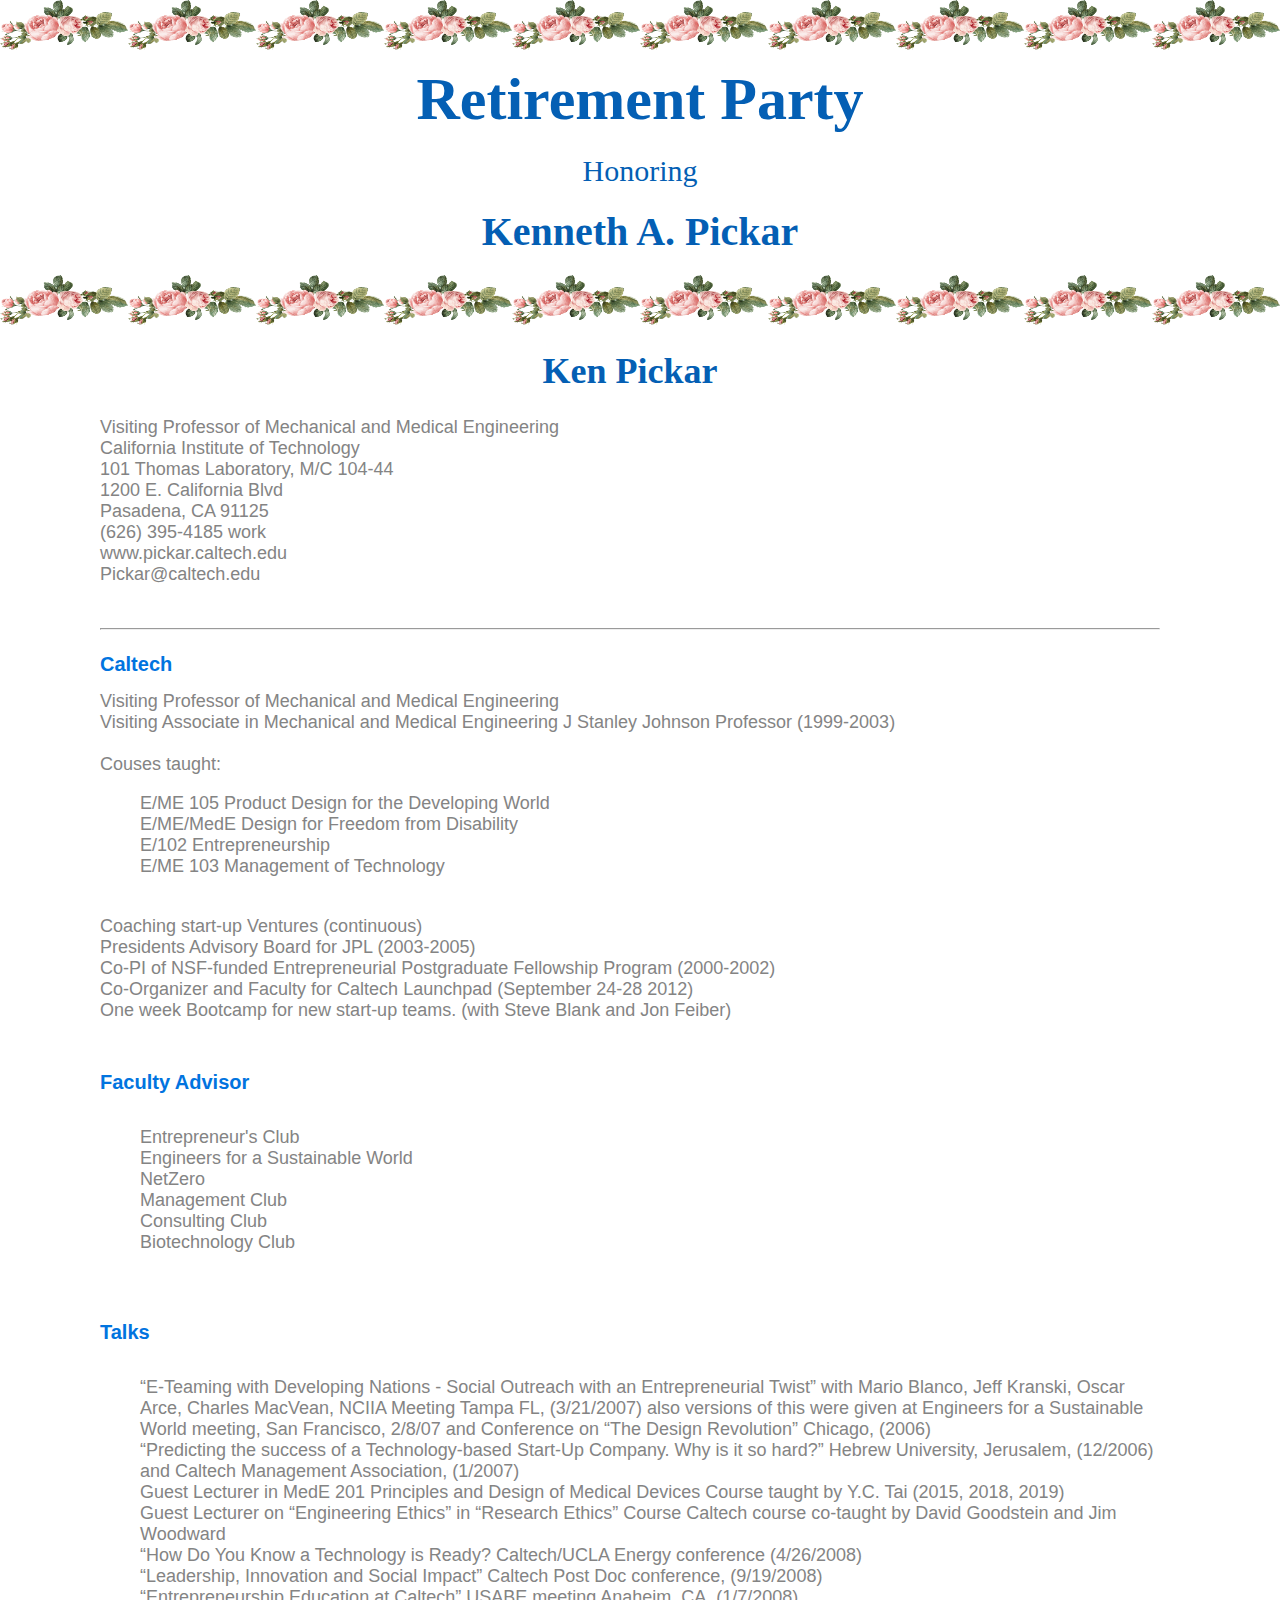
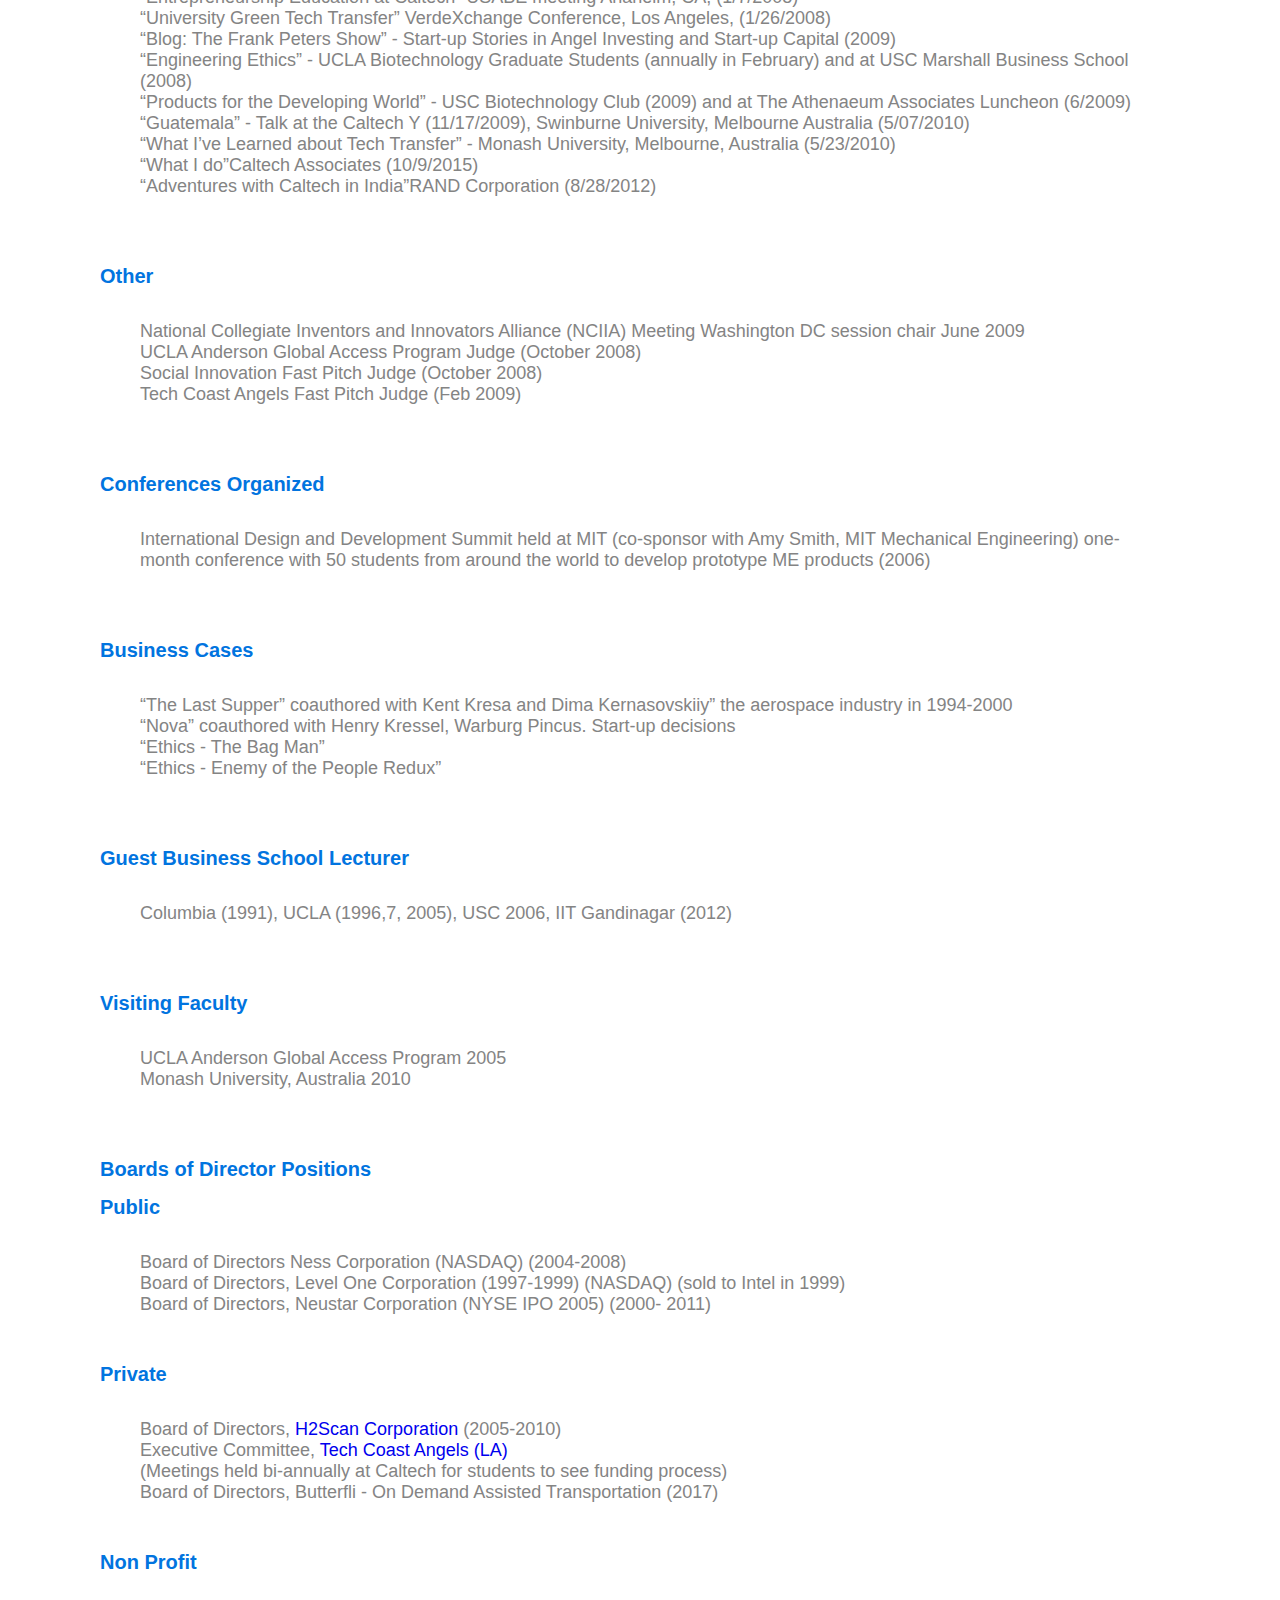
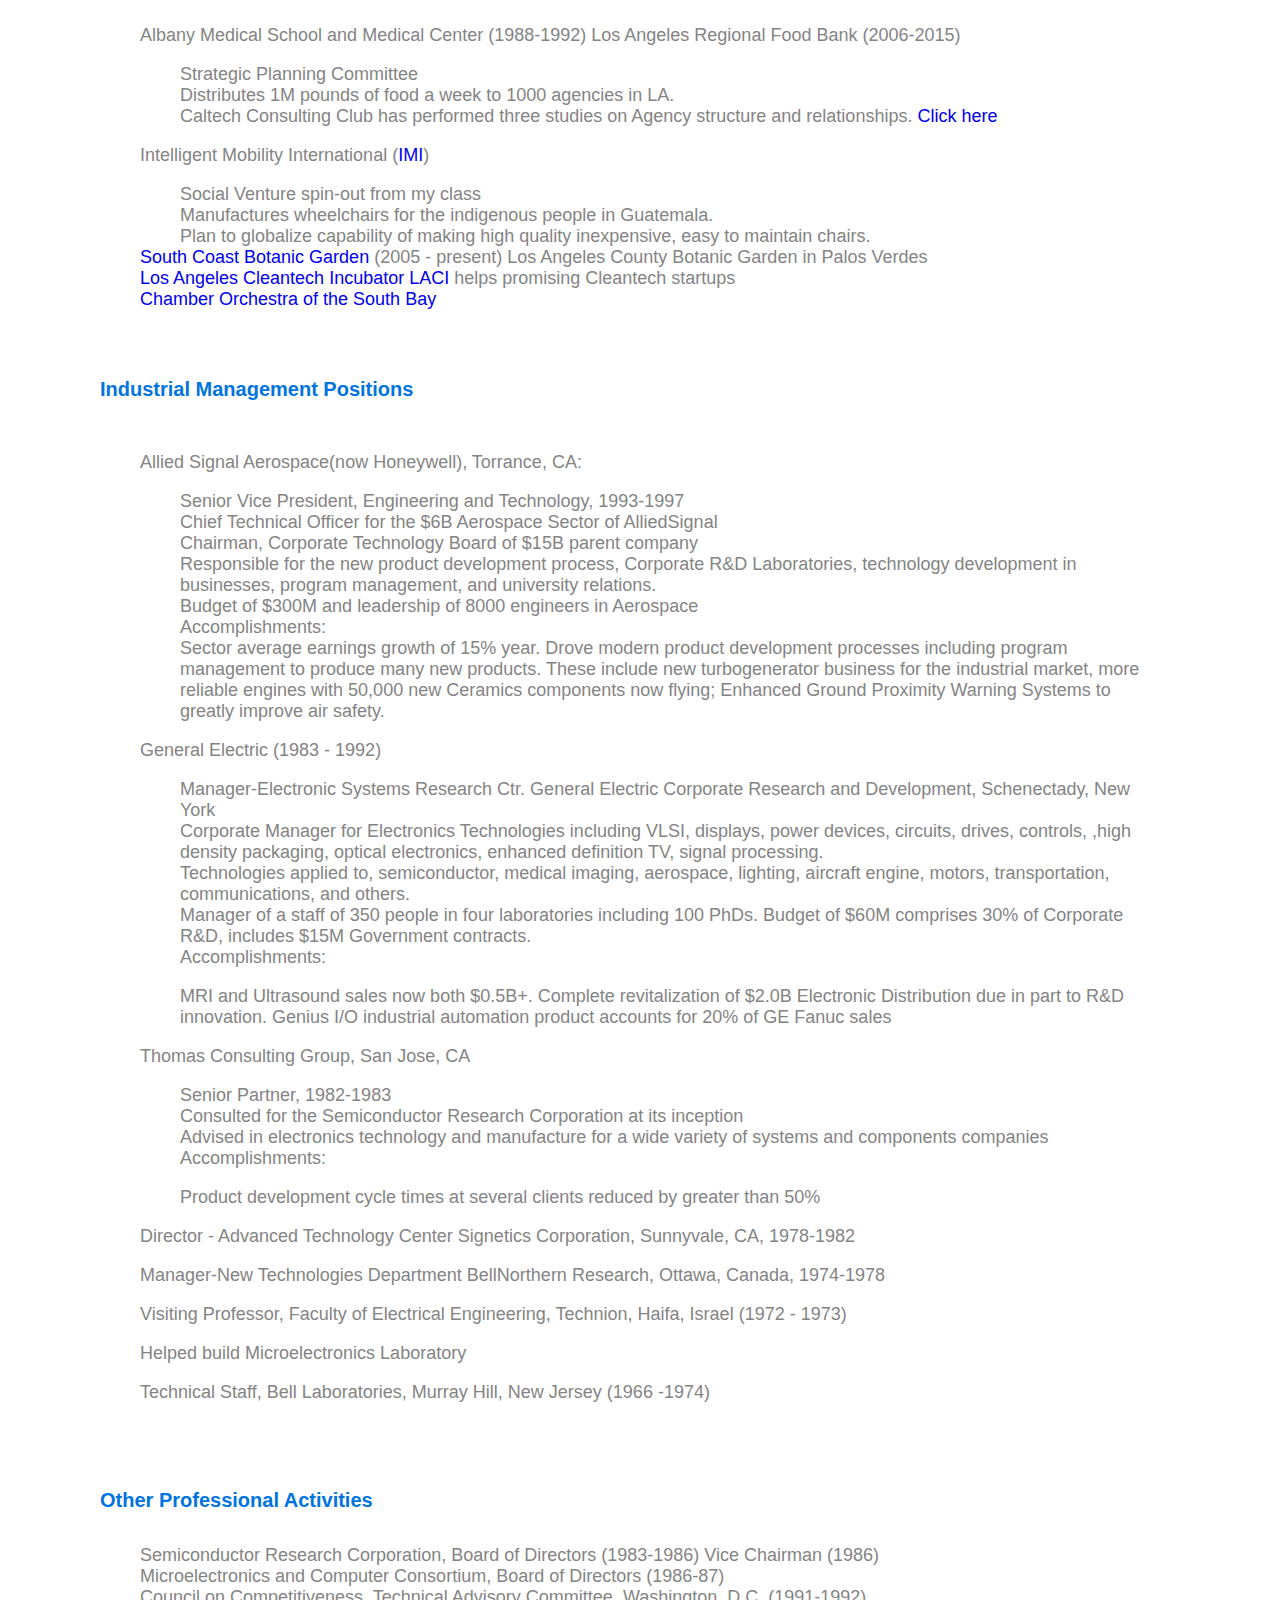
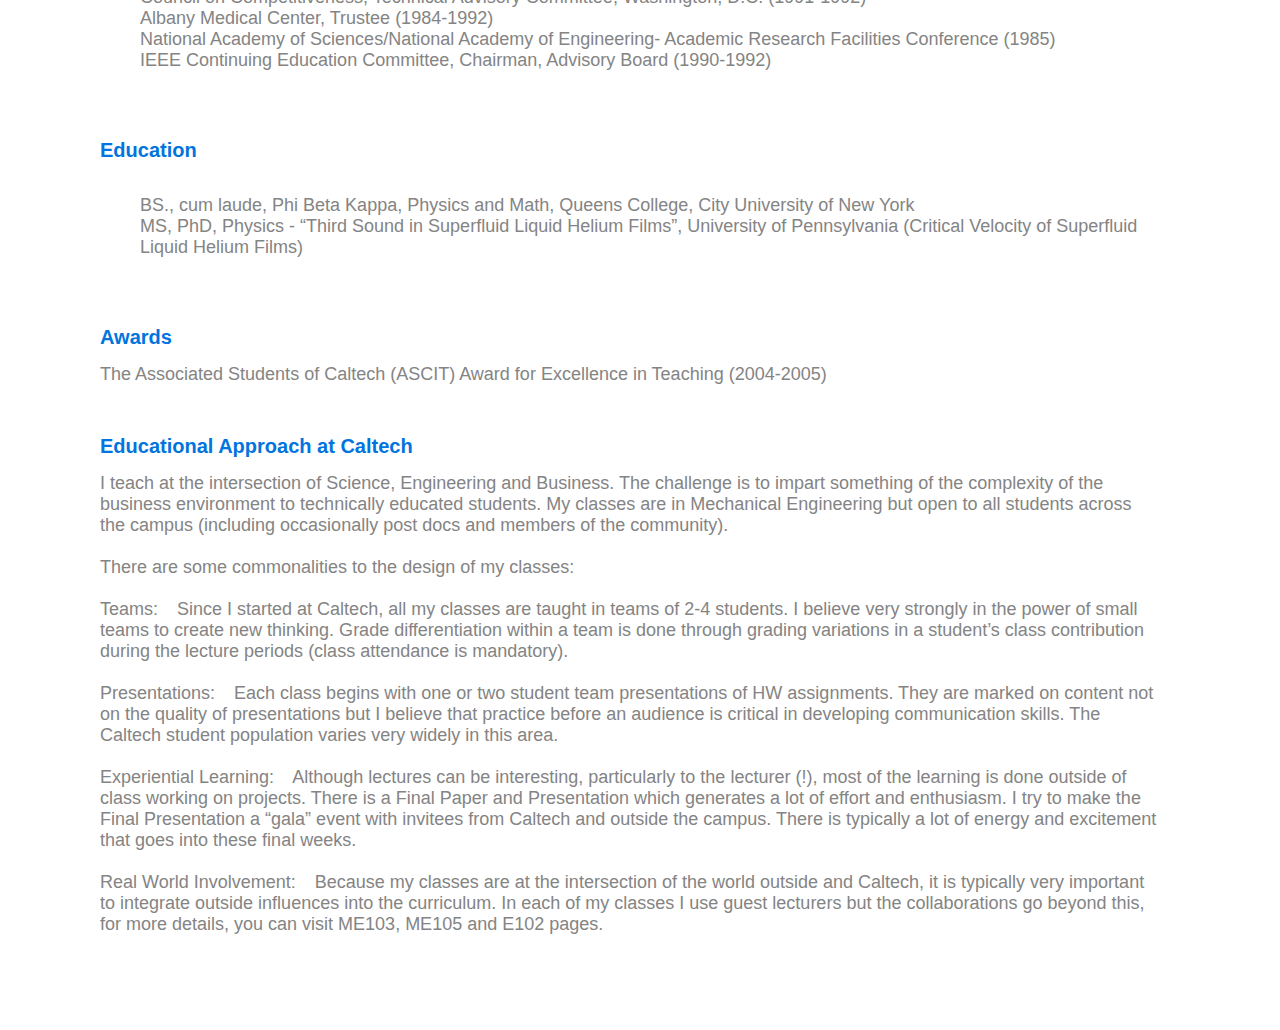
==== about-ken.html @ ca2fa24e "modify agenda" ====
<!DOCTYPE html>
<html>
    <head>
        <title>Ken Pickar - Retirement Party</title>
        <meta charset="utf-8">
        <meta name="author" content="Lu Lydia Li - Mom of Pitton and Dublin">
        <meta name="description" content="professor's retirement party homepage">

        <!-- CSS styles-->
        <link rel="stylesheet" href="styles/style-content.css">

        <!--Javascript files-->
        <script type="text/javascript" src="scripts/script.js"></script>
    </head>
    <body>
        <div id="about-ken-wrapper">
            <div class="body-right" id="body-right-container">
            </div>
            <div class="top-background-retirement">
                <div class="top-background-flower-border"></div>
                <div class="retirement-party-text">Retirement Party</div>
                <div class="honoring-text">Honoring</div>
                <div class="name-text">Kenneth A. Pickar</div>
                <div class="top-background-flower-border"></div>
            </div>
            <div class="section right-body-link">
                <div class="section-title">Ken Pickar</div>
                <div class="section-content">
                    Visiting Professor of Mechanical and Medical Engineering<br>
                    California Institute of Technology<br>
                    101 Thomas Laboratory, M/C 104-44<br>
                    1200 E. California Blvd<br>
                    Pasadena, CA  91125<br>
                    (626) 395-4185 work<br>
                    www.pickar.caltech.edu<br>
                    Pickar@caltech.edu<br>
                </div>
            </div>
            <div class="section right-body-link">
                <hr>
		<div class="section-subtitle">Caltech</div>
                <div class="section-content">
                    Visiting Professor of Mechanical and Medical Engineering<br>
		    Visiting Associate in Mechanical and Medical Engineering J Stanley Johnson Professor (1999-2003)<br>
		    <br>
		    Couses taught:
		    <ul>
		        <li>E/ME 105 	Product Design for the Developing World</li>
			<li>E/ME/MedE Design for Freedom from Disability</li>
			<li>E/102 Entrepreneurship</li>
			<li>E/ME 103 Management of Technology</li>
                    </ul>
		    <br>
		    Coaching start-up Ventures (continuous)<br>
		    Presidents Advisory Board for JPL (2003-2005)<br>
                    Co-PI of NSF-funded Entrepreneurial Postgraduate Fellowship Program (2000-2002)<br>
		    Co-Organizer and Faculty for Caltech Launchpad (September 24-28 2012)<br>
		    One week Bootcamp for new start-up teams. (with Steve Blank and Jon Feiber)<br>
		</div>
            </div>
            <div class="section">
                <div class="section-inner-wrapper section-subtitle">Faculty Advisor</div>
                <div class="section-inner-wrapper section-content">
                   <ul>
		       <li>Entrepreneur's Club</li>
		       <li>Engineers for a Sustainable World</li>
		       <li>NetZero</li>
		       <li>Management Club</li>
		       <li>Consulting Club</li>
		       <li>Biotechnology Club</li>
		   </ul>
                </div>
            </div>
	    <div class="section">
	        <div class="section-subtitle">Talks</div>
		<ul class="section-content">
                    <li>
                        <span class="text-bold">“E-Teaming with Developing Nations - Social Outreach with an Entrepreneurial Twist”</span> with Mario Blanco, Jeff Kranski, Oscar Arce, Charles MacVean, NCIIA Meeting Tampa FL, (3/21/2007) also versions of this were given at Engineers for a Sustainable World meeting, San Francisco, 2/8/07 and Conference on “The Design Revolution” Chicago, (2006)
		    </li>
		    <li>
                        <span class="text-bold">“Predicting the success of a Technology-based Start-Up Company. Why is it so hard?”</span> Hebrew University, Jerusalem, (12/2006) and Caltech Management Association, (1/2007)
		    </li>
		    <li>
                        Guest Lecturer in MedE 201 Principles and Design of Medical Devices Course taught by Y.C. Tai (2015, 2018, 2019)
		    </li>
                    <li>
                        Guest Lecturer on “Engineering Ethics” in “Research Ethics” Course Caltech course co-taught by David Goodstein and Jim Woodward
		    </li>
		    <li>
                        <span class="text-bold">“How Do You Know a Technology is Ready?</span> Caltech/UCLA Energy conference (4/26/2008)
		    </li>
		    <li>
                        <span class="text-bold">“Leadership, Innovation and Social Impact”</span> Caltech Post Doc conference, (9/19/2008)
		    </li>
		    <li>
                        <span class="text-bold">“Entrepreneurship Education at Caltech”</span> USABE meeting Anaheim, CA, (1/7/2008)
		    </li>
		    <li>
                        <span class="text-bold">“University Green Tech Transfer”</span> VerdeXchange Conference, Los Angeles, (1/26/2008)
		    </li>
		    <li>
                        <span class="text-bold">“Blog: The Frank Peters Show”</span> - Start-up Stories in Angel Investing and Start-up Capital (2009)
		    </li>
		    <li>
                        <span class="text-bold">“Engineering Ethics”</span> - UCLA Biotechnology Graduate Students (annually in February) and at USC Marshall Business School (2008)
		    </li>
		    <li>
                        <span class="text-bold">“Products for the Developing World”</span> - USC Biotechnology Club (2009) and at The Athenaeum Associates Luncheon (6/2009)
		    </li>
		    <li>
		        <span class="text-bold">“Guatemala”</span> - Talk at the Caltech Y (11/17/2009), Swinburne University, Melbourne Australia (5/07/2010)
	            </li>
		    <li>
		        <span class="text-bold">“What I’ve Learned about Tech Transfer”</span> -  Monash University, Melbourne, Australia (5/23/2010)
	            </li>
		    <li>
		        <span class="text-bold">“What I do”</span>Caltech Associates (10/9/2015)
		    </li>
		    <li>
		        <span class="text-bold">“Adventures with Caltech in India”</span>RAND Corporation (8/28/2012)
		    </li>
		</ul>
            </div>
	    <div class="section">
                <div class="section-subtitle">Other</div>
		<ul class="section-content">
                    <li>
                        National Collegiate Inventors and Innovators Alliance (NCIIA) Meeting Washington DC session chair June 2009
		    </li>
		    <li>
                        UCLA Anderson Global Access Program Judge (October 2008)
		    </li>
		    <li>
                        Social Innovation Fast Pitch Judge (October 2008)
		    </li>
		    <li>
                        Tech Coast Angels Fast Pitch Judge (Feb 2009)
		    </li>
		</ul>
	    </div>
	    <div class="section">
                <div class="section-subtitle">Conferences Organized</div>
		<ul class="section-content">
                    <li>
                        International Design and Development Summit held at MIT (co-sponsor with Amy Smith, MIT Mechanical Engineering) one-month conference with 50 students from around the world to develop prototype ME products (2006)
		    </li>
		</ul>
	    </div>
	    <div class="section">
                <div class="section-subtitle">Business Cases</div>
                <ul class="section-content">
                    <li>
                        <span class="text-bold">“The Last Supper”</span> coauthored with Kent Kresa and Dima Kernasovskiiy” the aerospace industry in 1994-2000
		    </li>
		    <li>
                        <span class="text-bold">“Nova”</span> coauthored with Henry Kressel, Warburg Pincus. Start-up decisions
		    </li>
		    <li>
                        <span class="text-bold">“Ethics - The Bag Man”</span><br>
		        <span class="text-bold">“Ethics - Enemy of the People Redux”</span>
		    </li>
		</ul>
	    </div>
	    <div class="section">
                <div class="section-subtitle">Guest Business School Lecturer</div>
		<ul class="section-content">
                    <li>
                        Columbia (1991), UCLA  (1996,7, 2005), USC 2006, IIT Gandinagar (2012)
		    </li>
		</ul>
	    </div>
	    <div class="section">
                <div class="section-subtitle">Visiting Faculty</div>
                <ul class="section-content">
                    <li>
                        UCLA Anderson Global Access Program 2005
		    </li>
		    <li>
                        Monash University, Australia 2010
		    </li>
                </ul>
            </div>
	    <div class="section">
                <div class="section-subtitle">Boards of Director Positions</div>
                    <div class="section-subtitle">Public</div>
                    <ul class="section-content">
                        <li>Board of Directors Ness Corporation (NASDAQ) (2004-2008)</li>
                        <li>Board of Directors, Level One Corporation (1997-1999) (NASDAQ) (sold to Intel in 1999)</li>
                        <li>Board of Directors, Neustar Corporation (NYSE IPO 2005) (2000- 2011)</li>
                    </ul>
                    <div class="section-subtitle">Private</div>
                    <ul class="section-content">
                        <li>Board of Directors, <a href="www.H2scan.com" target="_blank" class="right-body-link">H2Scan Corporation</a> (2005-2010)</li>
                        <li>Executive Committee, <a href="https://www.techcoastangels.com" target="_blank" class="right-body-link">Tech Coast Angels (LA)</a><br>
                        (Meetings held bi-annually at Caltech for students to see funding process)
                        </li>
                        <li>Board of Directors, Butterfli - On Demand Assisted Transportation (2017)</li>
                    </ul>
                    <div class="section-subtitle">Non Profit</div>
                    <ul class="section-content">
                        <li>
                            <p class="text-bold">Albany Medical School and Medical Center (1988-1992) Los Angeles Regional Food Bank (2006-2015)</p>
                            <ul>
                                <li>Strategic Planning Committee</li>
                                <li>Distributes 1M pounds of food a week to 1000 agencies in LA.</li>
                                <li>Caltech Consulting Club has performed three studies on Agency structure and relationships. <a href="https://www.lafoodbank.org" target="_blank" class="right-body-link">Click here</a></li>
                            </ul>
                        </li>
                        <li>
                            <p class="text-bold">Intelligent Mobility International  (<a href="https://www.intelligentmobility.org" target="_blank">IMI</a>)</p>
                            <ul>
                                <li>Social Venture spin-out from my class</li>
                                <li>Manufactures wheelchairs for the indigenous people in Guatemala.</li>
                                <li>Plan to globalize capability of making high quality inexpensive, easy to maintain chairs.</li>
                            </ul>
                        <li>
			    <a href="https://southcoastbotanicgarden.org" target="_blank">South Coast Botanic Garden</a> (2005 - present) Los Angeles County Botanic Garden in Palos Verdes</li>
                        <li><a href="https://laincubator.org/" target="_blank">Los Angeles Cleantech Incubator LACI</a> helps promising Cleantech startups</li>
                        <li><a href="http://www.mycosb.org/" target="_blank">Chamber Orchestra of the South Bay</a></li>
                    </ul>
            </div>
            <div class="section">
                <div class="section-subtitle">Industrial Management Positions</div>
                <ul class="section-content">
                    <li>
		        <p class="text-bold">Allied Signal Aerospace(now Honeywell), Torrance, CA:</p>
		        <ul>
		            <li>Senior Vice President, Engineering and Technology, 1993-1997</li>
		            <li>Chief Technical Officer for the $6B Aerospace Sector of AlliedSignal</li>
			    <li>Chairman, Corporate Technology Board of $15B parent company</li>
			    <li>Responsible for the new product development process, Corporate R&D Laboratories, technology development in businesses, program management, and university relations.</li>
			    <li>Budget of $300M and leadership of 8000 engineers in Aerospace</li>
			    <li>Accomplishments:<br>
			        <span class="text-italic">Sector average earnings growth of 15% year.  Drove modern product development processes including program management to produce many new products.  These include new turbogenerator business for the industrial market, more reliable engines with 50,000 new Ceramics components now flying; Enhanced Ground Proximity Warning Systems to greatly improve air safety.</span>
		            </li>
			</ul>
                    <li>
		        <p class="text-bold">General Electric (1983 - 1992)</p>
			<ul>
			    <li>Manager-Electronic Systems Research Ctr. General Electric Corporate Research and Development, Schenectady, New York</li>
			    <li>Corporate Manager for Electronics Technologies including VLSI, displays, power devices, circuits, drives, controls, ,high density packaging, optical electronics, enhanced definition TV, signal processing.</li>
			    <li>Technologies applied to, semiconductor, 	medical imaging, aerospace, lighting, aircraft engine, motors, transportation, 	communications, and others.</li>
			    <li>Manager of a staff of 350 people in four laboratories including 100 PhDs.  Budget of $60M comprises 30% of Corporate R&D, includes $15M Government contracts.</li>
			    <li>Accomplishments:<br>
			        <p class="text-italic">MRI and Ultrasound sales now both $0.5B+. Complete revitalization of $2.0B Electronic Distribution due in part to R&D innovation. Genius I/O industrial automation product accounts for 20% of GE Fanuc sales</p>
                            </li>
                        </ul>
                    </li>
		    <li>
		        <p class="text-bold">Thomas Consulting Group, San Jose, CA</p>
			<ul>
			    <li>Senior Partner, 1982-1983</li>
			    <li>Consulted for the Semiconductor Research Corporation at its inception</li>
			    <li>Advised in electronics technology and manufacture for a wide variety of systems and components companies</li>
			    <li>Accomplishments:<br>
			        <p class="text-italic">Product development cycle times at several clients reduced by greater than 50%</p>
                            </li>
			</ul>
                    </li>
		    <li>
		        <p class="text-bold">Director - Advanced Technology Center Signetics Corporation, Sunnyvale, CA, 1978-1982</p>
                    </li>
		    <li>
		        <p class="text-bold">Manager-New Technologies Department Bell­Northern Research, Ottawa, Canada, 1974-1978</p>
                    </li>
		    <li>
		        <p class="text-bold">Visiting Professor, Faculty of Electrical Engineering, Technion, Haifa, Israel (1972 - 1973)</p>
			<p>Helped build Microelectronics Laboratory</p>
                    </li>
		    <li>
		        <p class="text-bold">Technical Staff, Bell Laboratories, Murray Hill, New Jersey (1966 -1974)</p>
                    </li>
                </ul>
            </div>
            <div class="section">
                <div class="section-subtitle">
		    Other Professional Activities
		</div>
		<div class="section-content">
		    <ul>
                        <li>
                            Semiconductor Research Corporation, Board of Directors (1983-1986) Vice Chairman (1986)
			</li>
			<li>
                            Microelectronics and Computer Consortium, Board of Directors (1986-87)
			</li>
			<li>
                            Council on Competitiveness, Technical Advisory Committee, Washington, D.C. (1991-1992)
			</li>
			<li>
                            Albany Medical Center, Trustee (1984-1992)
			</li>
			<li>
                            National Academy of Sciences/National Academy of Engineering- Academic Research Facilities Conference (1985)
			</li>
			<li>
                            IEEE Continuing Education Committee, Chairman, Advisory Board (1990-1992)
			</li>
		    </ul>
		</div>
	    </div>
            <div class="section">
                <div class="section-inner-wrapper section-subtitle">Education</div>
                <ul class="section-inner-wrapper section-content">
		    <li>BS., cum laude, Phi Beta Kappa, Physics and Math, Queens College, City University of New York</li>
                    <li>MS, PhD, Physics - “Third Sound in Superfluid Liquid Helium Films”, University of Pennsylvania (Critical Velocity of Superfluid Liquid Helium Films)</li>
                </ul>
            </div>
            <div class="section">  
                <div class="section-inner-wrapper section-subtitle">Awards</div>
                <div class="section-inner-wrapper section-content">
                    The Associated Students of Caltech (ASCIT) Award for Excellence in Teaching (2004-2005)
                </div>
            </div>
	    <div class="section">
                <div class="section-inner-wrapper section-subtitle">Educational Approach at Caltech</div>
		<div class="section-inner-wrapper section-content">
                    I teach at the intersection of Science, Engineering and Business. The challenge is to impart something of the complexity of the business environment to technically educated students. My classes are in Mechanical Engineering but open to all students across the campus (including occasionally post docs and members of the community).<br>
		    <br>
                    There are some commonalities to the design of my classes:<br>
		    <br>
                    <span class="text-bold">Teams:</span> &ensp; Since I started at Caltech, all my classes are taught in teams of 2-4 students. I believe very strongly in the power of small teams to create new thinking. Grade differentiation within a team is done through grading variations in a student’s class contribution during the lecture periods (class attendance is mandatory).<br>
                    <br>
                    <span class="text-bold">Presentations:</span> &ensp; Each class begins with one or two student team presentations of HW assignments. They are marked on content not on the quality of presentations but I believe that practice before an audience is critical in developing communication skills. The Caltech student population varies very widely in this area.<br>
		    <br>
                    <span class="text-bold">Experiential Learning:</span> &ensp; Although lectures can be interesting, particularly to the lecturer (!), most of the learning is done outside of class working on projects. There is a Final Paper and Presentation which generates a lot of effort and enthusiasm. I try to make the Final Presentation a “gala” event with invitees from Caltech and outside the campus. There is typically a lot of energy and excitement that goes into these final weeks.<br> 
                    <br>
                    <span class="text-bold">Real World Involvement:</span> &ensp; Because my classes are at the intersection of the world outside and Caltech, it is typically very important to integrate outside influences into the curriculum. In each of my classes I use guest lecturers but the collaborations go beyond this, for more details, you can visit ME103, ME105 and E102 pages.
		</div>
	    </div>
            <div class="bottom-container">
	    </div>
        </div>
    </body>
</html>
---- styles/style-content.css ----
* {
    box-sizing: border-box;
}

.top-background-retirement {
    height: 330px;
    width: 100%;
    // font-family: 'Open Sans', Helvetica, Arial, sans-serif;
    font-family: Snell Roundhand;
    // background-image: url("../images/flower-background-pickar-pic-small-device.png");
}

.top-background-flower-border {
    height: 50px;
    width: 100%;
    background-image: url("../images/flower-single-2.png");
    background-size: 10% 100%;
    // background-repeat: repeat-x;
}

.retirement-party-text {
    font-size: 60px;
    font-weight: bold;
    color: #045FB4;
    text-align: center;
    padding-top: 15px;
}

.honoring-text {
    font-size: 30px;
    color: #045FB4;
    text-align: center;
    padding-top: 20px;
}

.name-text {
    font-size: 40px;
    font-weight: bold;
    color: #045FB4;
    text-align: center;
    padding-top: 20px;
    padding-bottom: 20px;
}

.text-center {
    text-align: center;
}

ul {
    list-style-type: none;
}

.navigation-item {
    height:32px;
}

a:link, a:visited {
    text-decoration: none;
}

a:hover, a:active {
    text-decoration: none;
    color: #4CAF50;
}

.navigation-item-text {
    text-align: left;
    font-size: 20px;
    font-weight: bold;
}

/*TODO: check whether body(from styles/style-body-right.css) needs to be changed*/
body {
    /* below to overwrite user agent stylesheet*/
    margin: 0;
}

.bottom-container {
    width: 100%;
    height: 80px;
}

.section {
    padding-top: 20px;
    padding-left: 100px;
    padding-right: 120px;
}

.section-title {
    font-size: 36px;
    // font-family: 'Open Sans', Helvetica, Arial, sans-serif;
    font-family: Snell Roundhand;
    font-weight: bold;
    color: #045FB4;
    text-align: center;
    padding-bottom: 10px;
}

.section-subtitle {
    padding-top: 15px;
    font-size: 20px;
    font-weight: bold;
    font-family: 'Open Sans', Helvetica, Arial, sans-serif;
    color: #0174DF;
}

.section-content {
    padding-top: 15px;
    padding-bottom: 15px;
    font-size: 18px;
    font-family: 'Open Sans', Helvetica, Arial, sans-serif;
    color: #848484;
}

.moving-text {
    color: #848484;
    font-size: 20px;
    font-family: 'Lato', sans-serif;
    position: relative;
    animation-name: news-moving-text;
    animation-duration: 4s;
    animation-fill-mode: forwards;
    /* for Safari 4.0-8.0: */
    -webkit-animation-name: news-moving-text;
    -webkit-animatinn-duration: 4s;
    -webkit-animation-fill-mode: forwards;
}

#moving-text-1 {
    animation-timing-function: linear;
}

#moving-text-2 {
    animation-timing-function: ease;
}

#moving-text-3 {
    animation-timing-function: ease-in;
}

#moving-text-4 {
    animation-timing-function: ease-out;
}

    /* Safari 4.0-8.0 */
@-webkit-keyframes news-moving-text {
    from {left: 0px;}
    to {left: 50px;}
}

/* Standard syntax */
@keyframes news-moving-text {
    from {left: 0px;}
    to {left: 50px;}
}
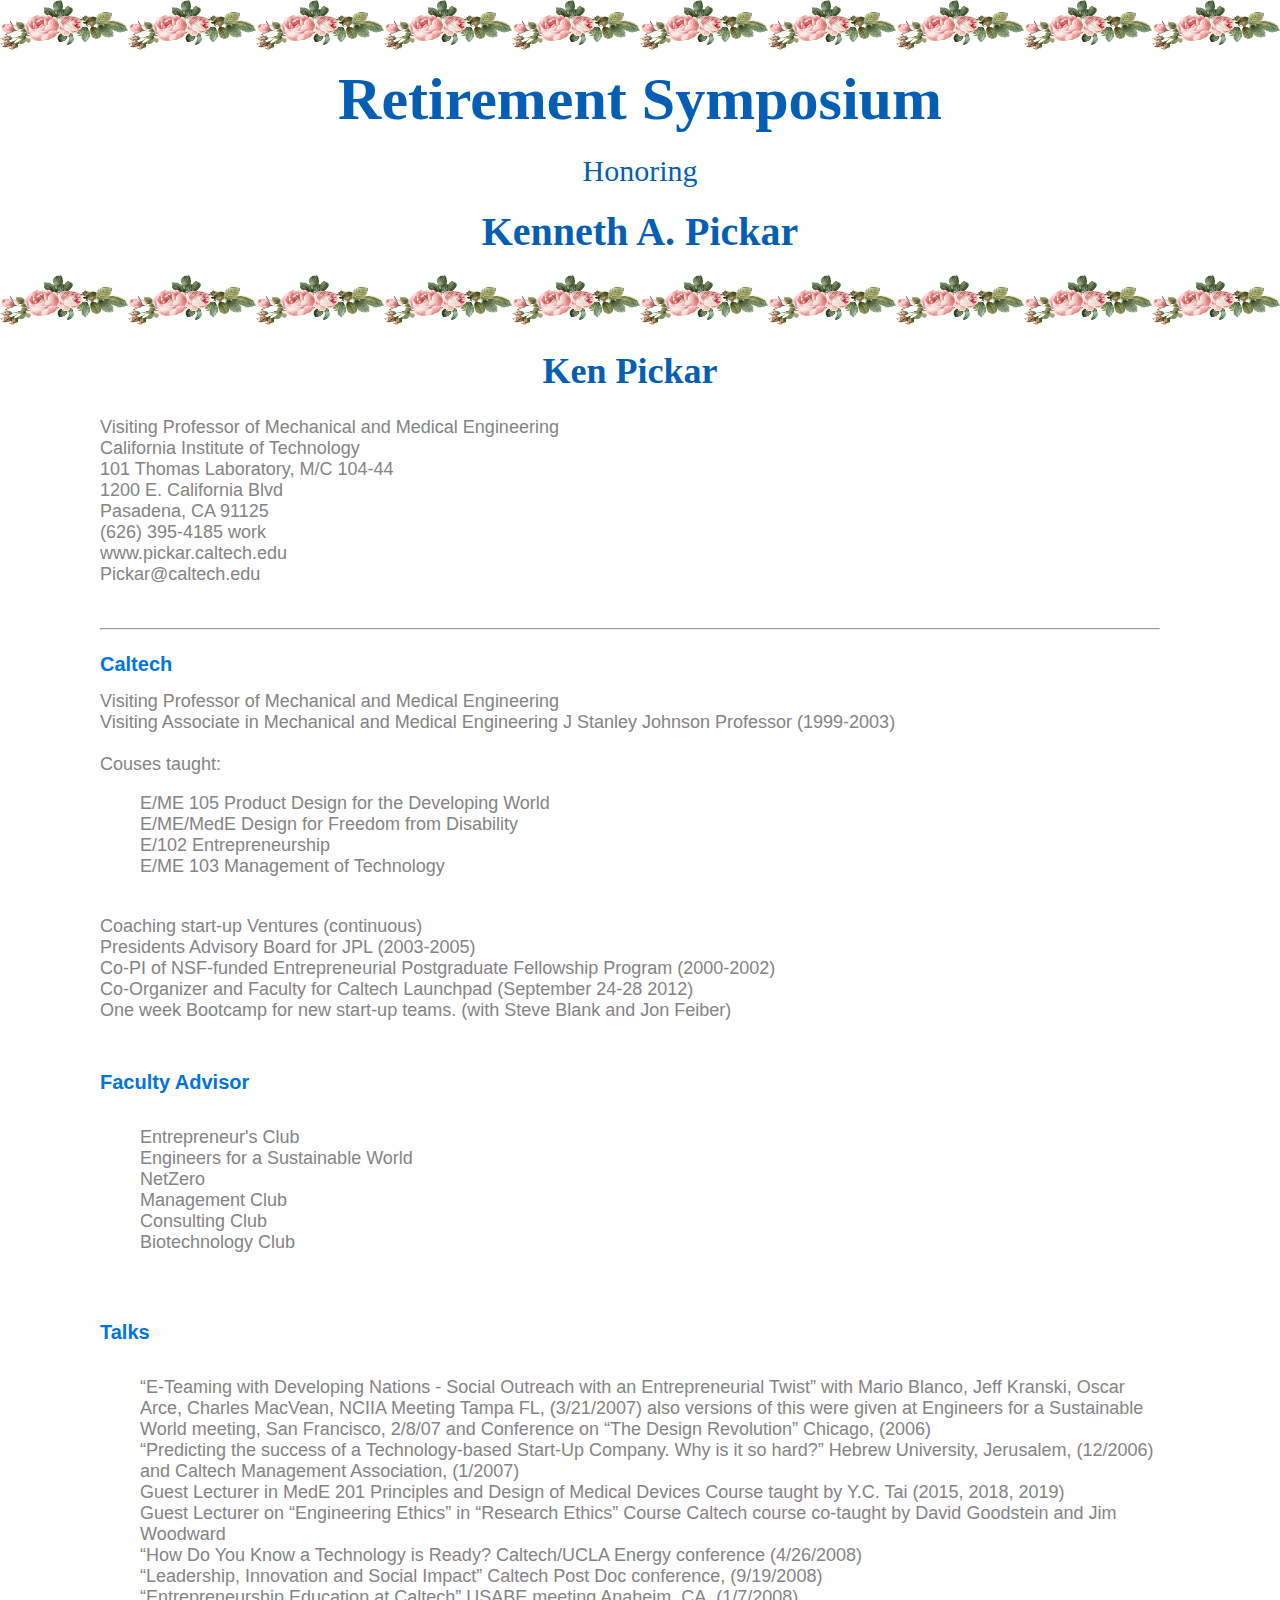
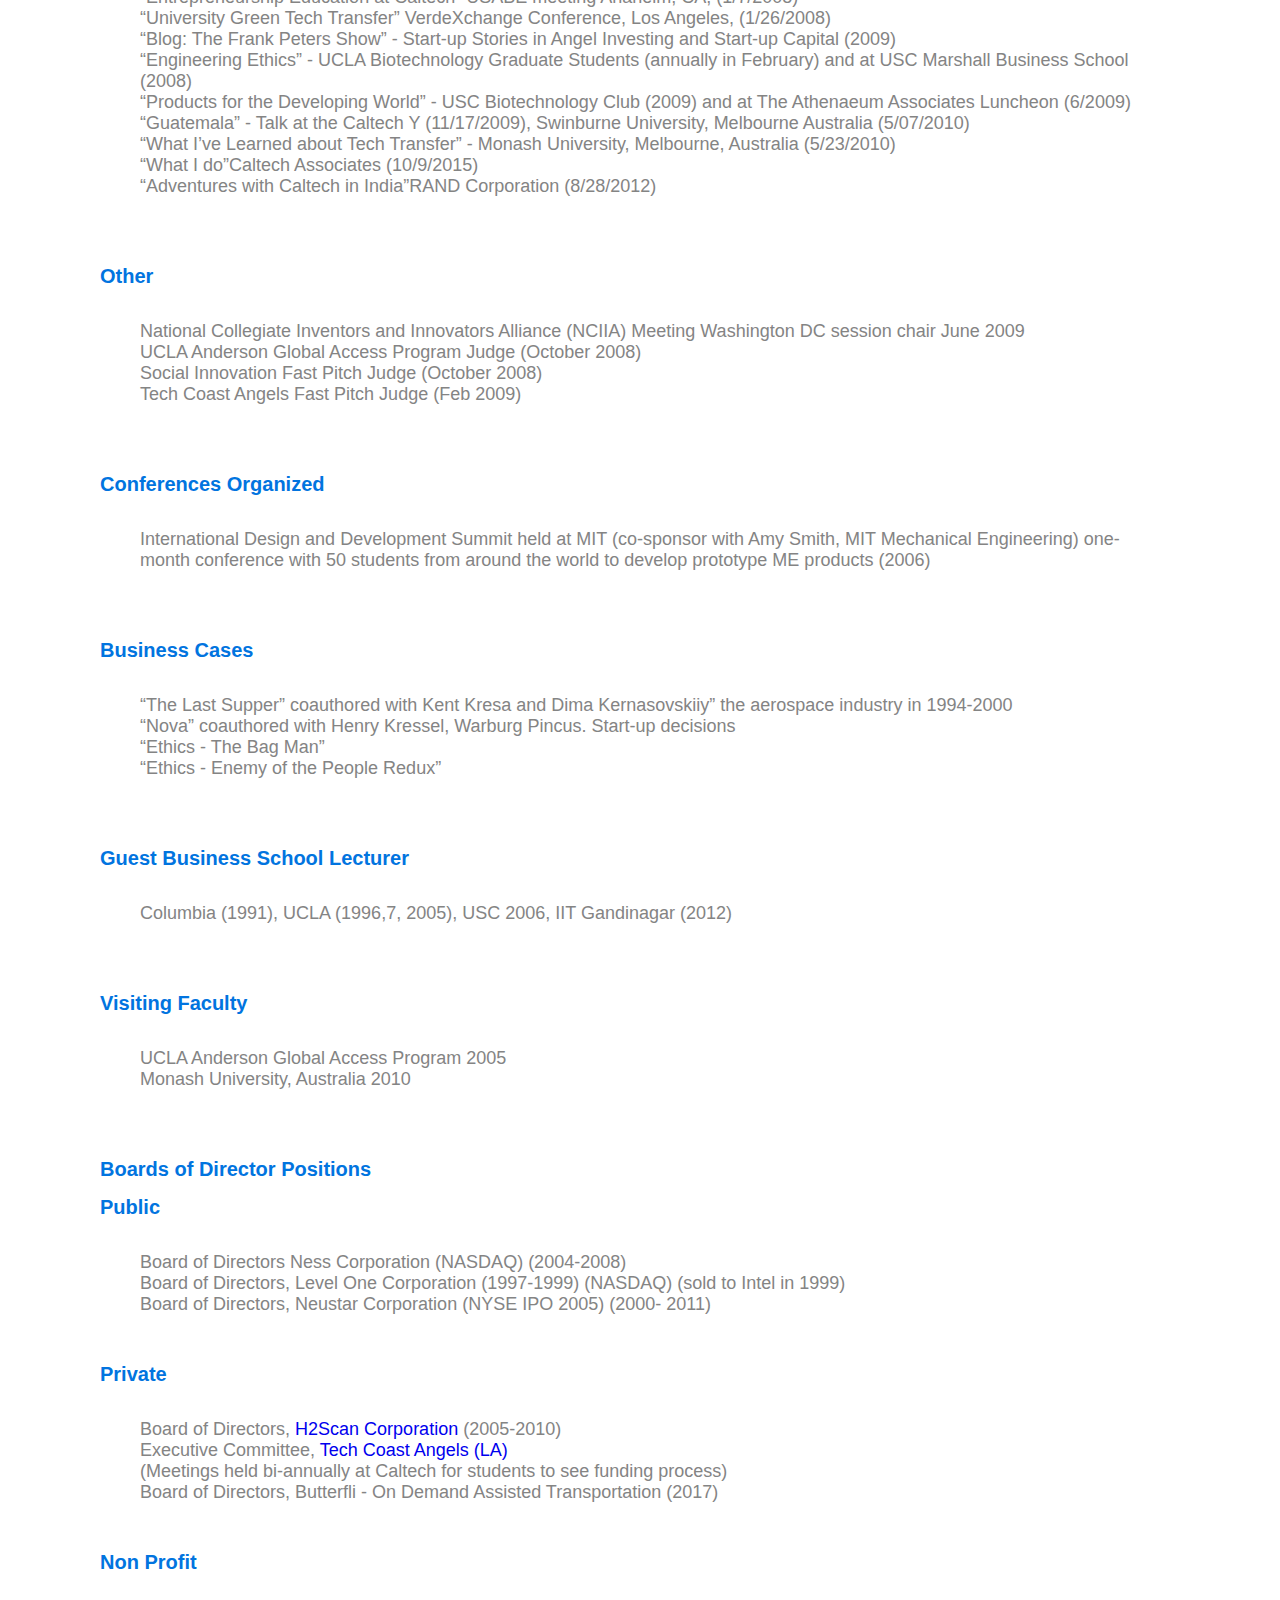
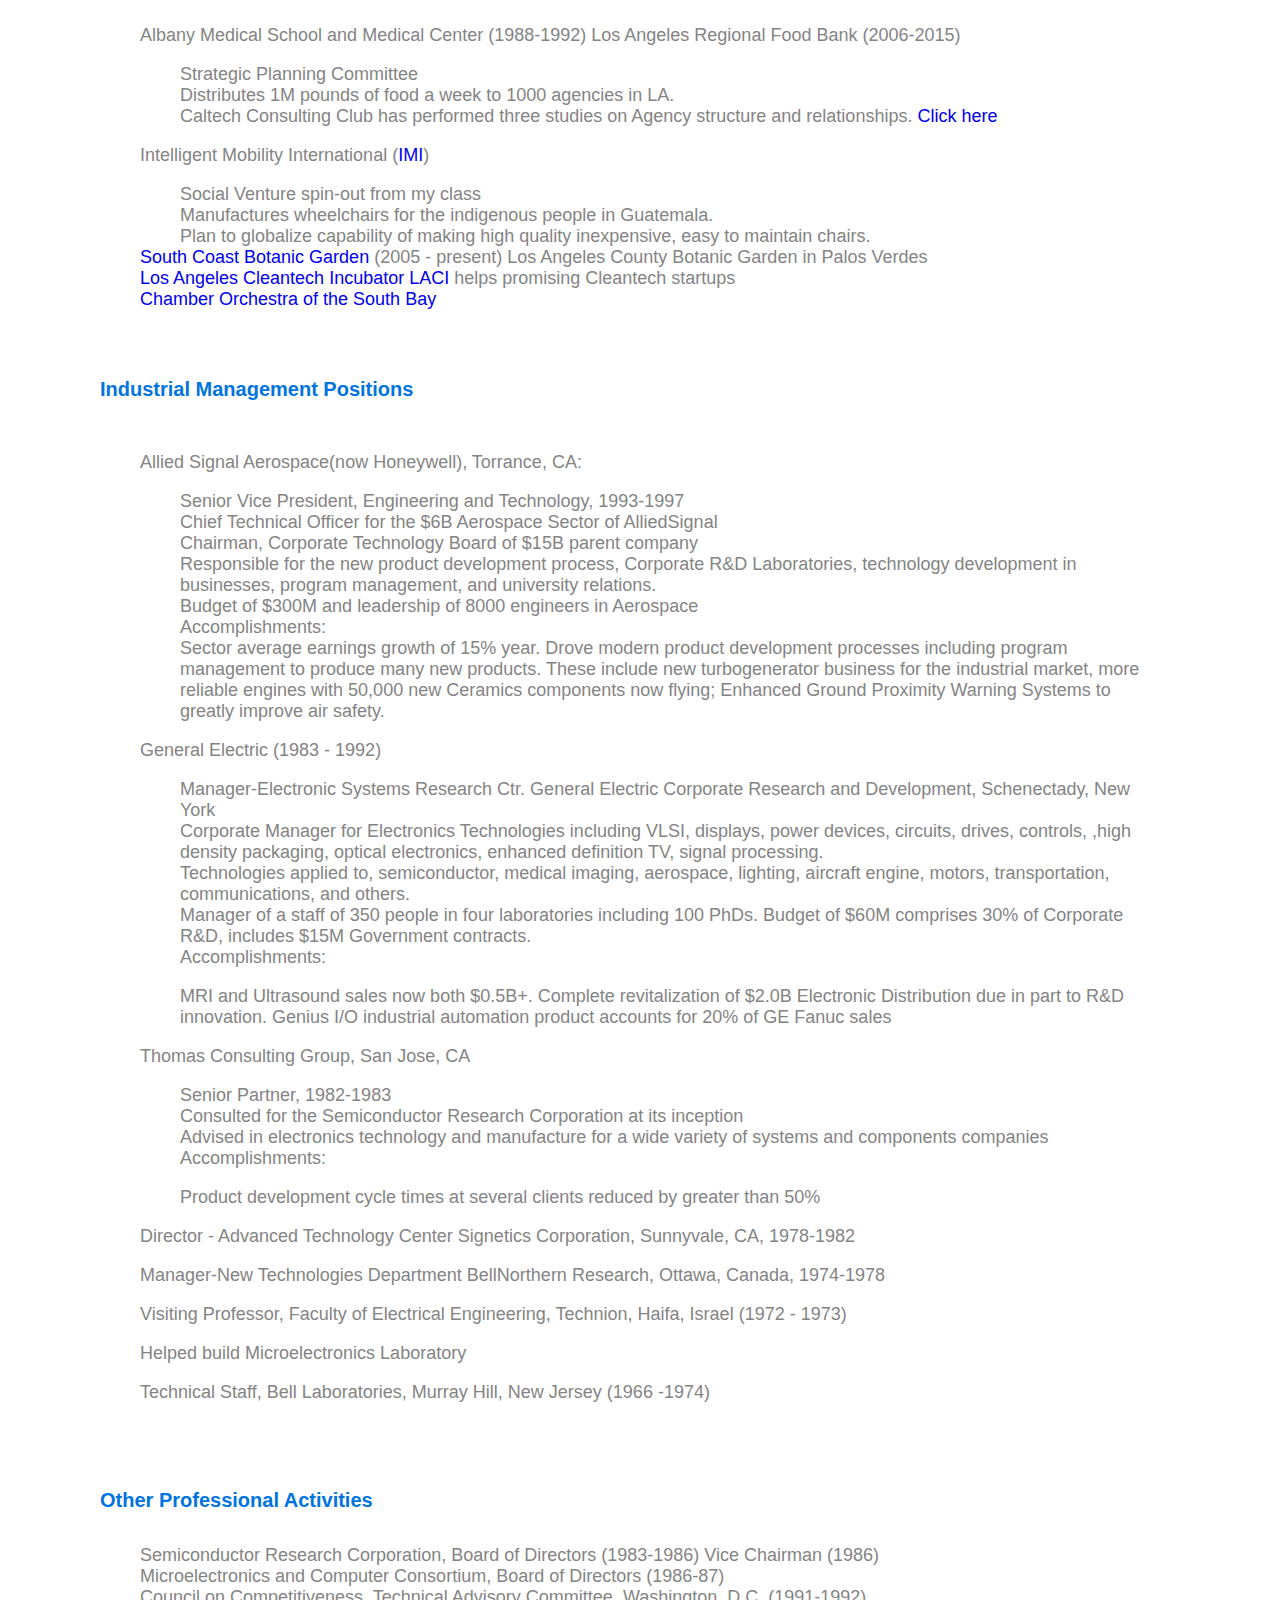
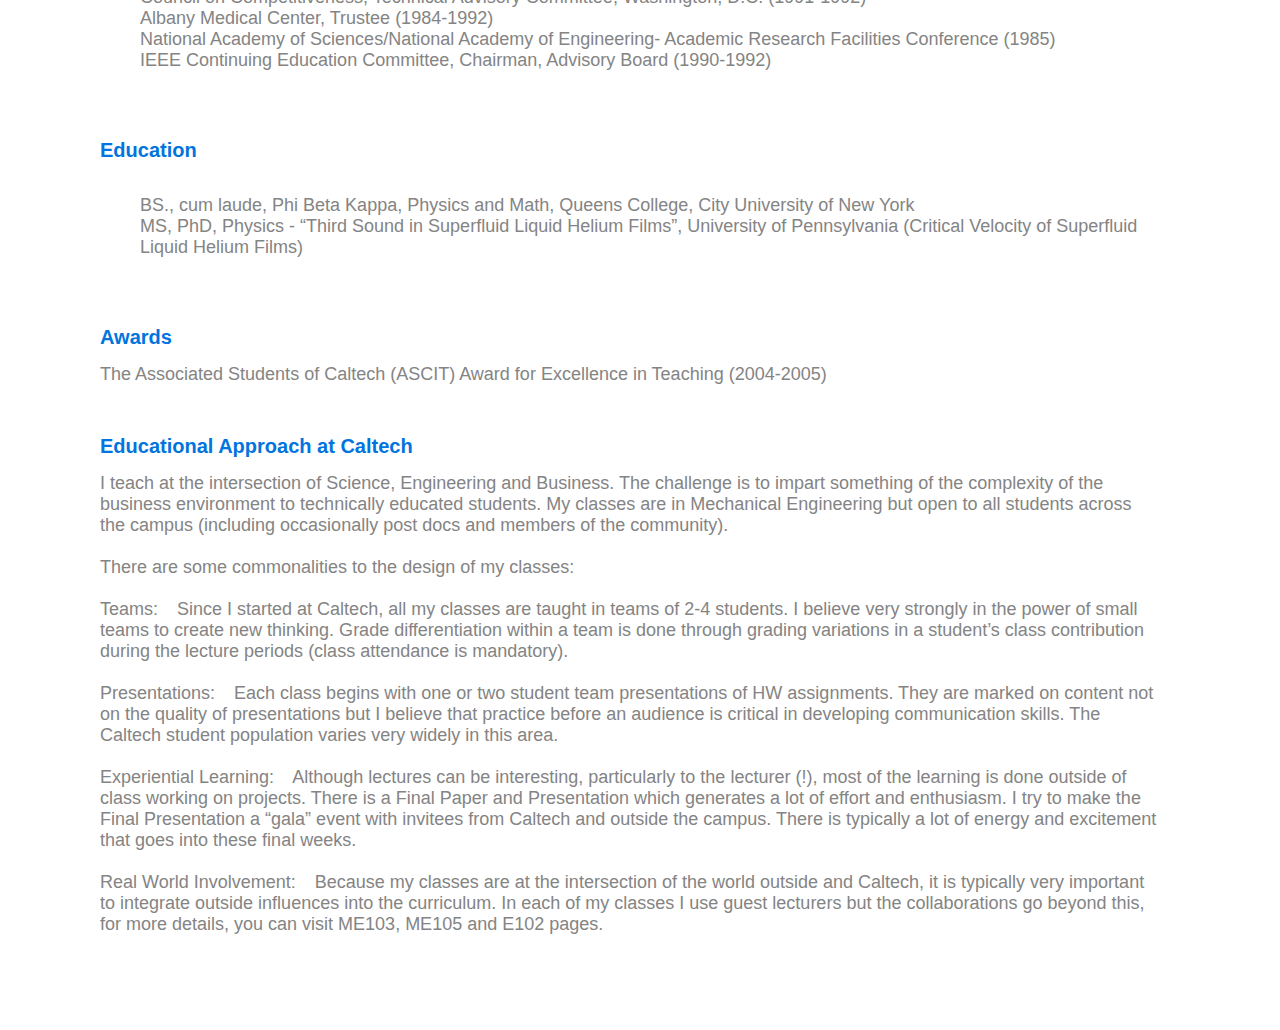
==== commit f2d2db23: "modify home" ====
--- a/about-ken.html
+++ b/about-ken.html
@@ -1,7 +1,7 @@
 <!DOCTYPE html>
 <html>
     <head>
-        <title>Ken Pickar - Retirement Party</title>
+        <title>Ken Pickar - Retirement Symposium</title>
         <meta charset="utf-8">
         <meta name="author" content="Lu Lydia Li - Mom of Pitton and Dublin">
         <meta name="description" content="professor's retirement party homepage">
@@ -18,7 +18,7 @@
             </div>
             <div class="top-background-retirement">
                 <div class="top-background-flower-border"></div>
-                <div class="retirement-party-text">Retirement Party</div>
+                <div class="retirement-party-text">Retirement Symposium</div>
                 <div class="honoring-text">Honoring</div>
                 <div class="name-text">Kenneth A. Pickar</div>
                 <div class="top-background-flower-border"></div>
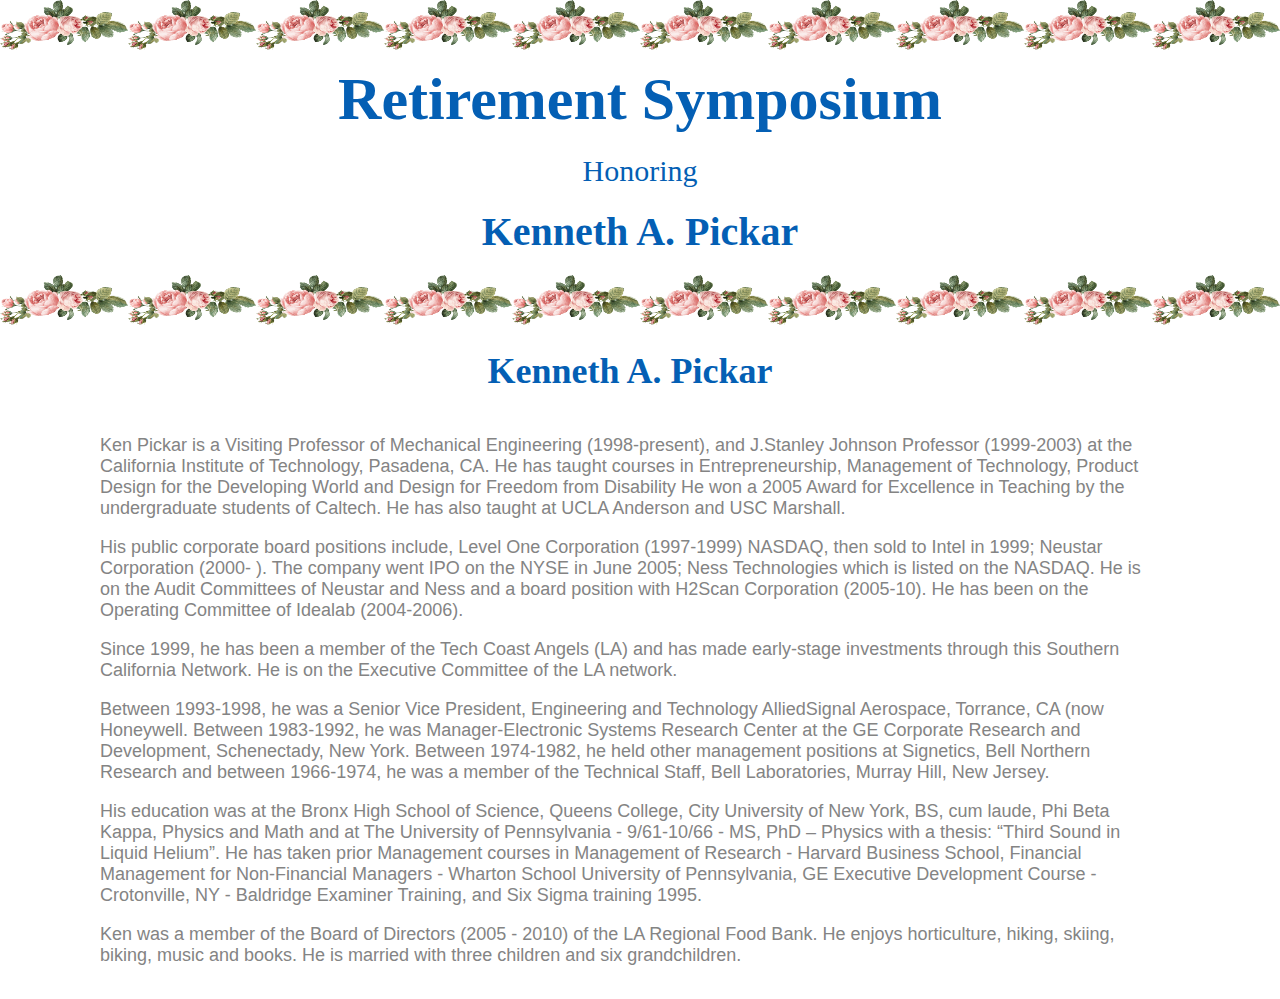
==== commit f64aaf3f: "modify about-ken page" ====
--- a/about-ken.html
+++ b/about-ken.html
@@ -24,312 +24,27 @@
                 <div class="top-background-flower-border"></div>
             </div>
             <div class="section right-body-link">
-                <div class="section-title">Ken Pickar</div>
+                <div class="section-title">Kenneth A. Pickar</div>
                 <div class="section-content">
-                    Visiting Professor of Mechanical and Medical Engineering<br>
-                    California Institute of Technology<br>
-                    101 Thomas Laboratory, M/C 104-44<br>
-                    1200 E. California Blvd<br>
-                    Pasadena, CA  91125<br>
-                    (626) 395-4185 work<br>
-                    www.pickar.caltech.edu<br>
-                    Pickar@caltech.edu<br>
+                    <p>
+                        Ken Pickar is a Visiting Professor of Mechanical Engineering (1998-present), and J.Stanley Johnson Professor (1999-2003) at the California Institute of Technology, Pasadena, CA. He has taught courses in Entrepreneurship, Management of Technology, Product Design for the Developing World and Design for Freedom from Disability He won a 2005 Award for Excellence in Teaching by the undergraduate students of Caltech. He has also taught at UCLA Anderson and USC Marshall.
+                    </P>
+                    <P>
+                        His public corporate board positions include, Level One Corporation (1997-1999) NASDAQ, then sold to Intel in 1999; Neustar Corporation (2000- ). The company went IPO on the NYSE in June 2005; Ness Technologies which is listed on the NASDAQ. He is on the Audit Committees of Neustar and Ness and a board position with H2Scan Corporation (2005-10). He has been on the Operating Committee of Idealab (2004-2006).
+                    </P>
+                    <P>
+                        Since 1999, he has been a member of the Tech Coast Angels (LA) and has made early-stage investments through this Southern California Network. He is on the Executive Committee of the LA network.
+                    </P>
+                    <P>
+                        Between 1993-1998, he was a Senior Vice President, Engineering and Technology AlliedSignal Aerospace, Torrance, CA (now Honeywell. Between 1983-1992, he was Manager-Electronic Systems Research Center at the GE Corporate Research and Development, Schenectady, New York. Between 1974-1982, he held other management positions at Signetics, Bell Northern Research and between 1966-1974, he was a member of the Technical Staff, Bell Laboratories, Murray Hill, New Jersey.
+                    </p>
+                    <p>
+                        His education was at the Bronx High School of Science, Queens College, City University of New York, BS, cum laude, Phi Beta Kappa, Physics and Math and at The University of Pennsylvania - 9/61-10/66 - MS, PhD – Physics with a thesis: “Third Sound in Liquid Helium”. He has taken prior Management courses in Management of Research - Harvard Business School, Financial Management for Non-Financial Managers - Wharton School University of Pennsylvania, GE Executive Development Course - Crotonville, NY - Baldridge Examiner Training, and Six Sigma training 1995.
+                    <p>
+                        Ken was a member of the Board of Directors (2005 - 2010) of the LA Regional Food Bank. He enjoys horticulture, hiking, skiing, biking, music and books. He is married with three children and six grandchildren.
+                    </p>
                 </div>
             </div>
-            <div class="section right-body-link">
-                <hr>
-		<div class="section-subtitle">Caltech</div>
-                <div class="section-content">
-                    Visiting Professor of Mechanical and Medical Engineering<br>
-		    Visiting Associate in Mechanical and Medical Engineering J Stanley Johnson Professor (1999-2003)<br>
-		    <br>
-		    Couses taught:
-		    <ul>
-		        <li>E/ME 105 	Product Design for the Developing World</li>
-			<li>E/ME/MedE Design for Freedom from Disability</li>
-			<li>E/102 Entrepreneurship</li>
-			<li>E/ME 103 Management of Technology</li>
-                    </ul>
-		    <br>
-		    Coaching start-up Ventures (continuous)<br>
-		    Presidents Advisory Board for JPL (2003-2005)<br>
-                    Co-PI of NSF-funded Entrepreneurial Postgraduate Fellowship Program (2000-2002)<br>
-		    Co-Organizer and Faculty for Caltech Launchpad (September 24-28 2012)<br>
-		    One week Bootcamp for new start-up teams. (with Steve Blank and Jon Feiber)<br>
-		</div>
-            </div>
-            <div class="section">
-                <div class="section-inner-wrapper section-subtitle">Faculty Advisor</div>
-                <div class="section-inner-wrapper section-content">
-                   <ul>
-		       <li>Entrepreneur's Club</li>
-		       <li>Engineers for a Sustainable World</li>
-		       <li>NetZero</li>
-		       <li>Management Club</li>
-		       <li>Consulting Club</li>
-		       <li>Biotechnology Club</li>
-		   </ul>
-                </div>
-            </div>
-	    <div class="section">
-	        <div class="section-subtitle">Talks</div>
-		<ul class="section-content">
-                    <li>
-                        <span class="text-bold">“E-Teaming with Developing Nations - Social Outreach with an Entrepreneurial Twist”</span> with Mario Blanco, Jeff Kranski, Oscar Arce, Charles MacVean, NCIIA Meeting Tampa FL, (3/21/2007) also versions of this were given at Engineers for a Sustainable World meeting, San Francisco, 2/8/07 and Conference on “The Design Revolution” Chicago, (2006)
-		    </li>
-		    <li>
-                        <span class="text-bold">“Predicting the success of a Technology-based Start-Up Company. Why is it so hard?”</span> Hebrew University, Jerusalem, (12/2006) and Caltech Management Association, (1/2007)
-		    </li>
-		    <li>
-                        Guest Lecturer in MedE 201 Principles and Design of Medical Devices Course taught by Y.C. Tai (2015, 2018, 2019)
-		    </li>
-                    <li>
-                        Guest Lecturer on “Engineering Ethics” in “Research Ethics” Course Caltech course co-taught by David Goodstein and Jim Woodward
-		    </li>
-		    <li>
-                        <span class="text-bold">“How Do You Know a Technology is Ready?</span> Caltech/UCLA Energy conference (4/26/2008)
-		    </li>
-		    <li>
-                        <span class="text-bold">“Leadership, Innovation and Social Impact”</span> Caltech Post Doc conference, (9/19/2008)
-		    </li>
-		    <li>
-                        <span class="text-bold">“Entrepreneurship Education at Caltech”</span> USABE meeting Anaheim, CA, (1/7/2008)
-		    </li>
-		    <li>
-                        <span class="text-bold">“University Green Tech Transfer”</span> VerdeXchange Conference, Los Angeles, (1/26/2008)
-		    </li>
-		    <li>
-                        <span class="text-bold">“Blog: The Frank Peters Show”</span> - Start-up Stories in Angel Investing and Start-up Capital (2009)
-		    </li>
-		    <li>
-                        <span class="text-bold">“Engineering Ethics”</span> - UCLA Biotechnology Graduate Students (annually in February) and at USC Marshall Business School (2008)
-		    </li>
-		    <li>
-                        <span class="text-bold">“Products for the Developing World”</span> - USC Biotechnology Club (2009) and at The Athenaeum Associates Luncheon (6/2009)
-		    </li>
-		    <li>
-		        <span class="text-bold">“Guatemala”</span> - Talk at the Caltech Y (11/17/2009), Swinburne University, Melbourne Australia (5/07/2010)
-	            </li>
-		    <li>
-		        <span class="text-bold">“What I’ve Learned about Tech Transfer”</span> -  Monash University, Melbourne, Australia (5/23/2010)
-	            </li>
-		    <li>
-		        <span class="text-bold">“What I do”</span>Caltech Associates (10/9/2015)
-		    </li>
-		    <li>
-		        <span class="text-bold">“Adventures with Caltech in India”</span>RAND Corporation (8/28/2012)
-		    </li>
-		</ul>
-            </div>
-	    <div class="section">
-                <div class="section-subtitle">Other</div>
-		<ul class="section-content">
-                    <li>
-                        National Collegiate Inventors and Innovators Alliance (NCIIA) Meeting Washington DC session chair June 2009
-		    </li>
-		    <li>
-                        UCLA Anderson Global Access Program Judge (October 2008)
-		    </li>
-		    <li>
-                        Social Innovation Fast Pitch Judge (October 2008)
-		    </li>
-		    <li>
-                        Tech Coast Angels Fast Pitch Judge (Feb 2009)
-		    </li>
-		</ul>
-	    </div>
-	    <div class="section">
-                <div class="section-subtitle">Conferences Organized</div>
-		<ul class="section-content">
-                    <li>
-                        International Design and Development Summit held at MIT (co-sponsor with Amy Smith, MIT Mechanical Engineering) one-month conference with 50 students from around the world to develop prototype ME products (2006)
-		    </li>
-		</ul>
-	    </div>
-	    <div class="section">
-                <div class="section-subtitle">Business Cases</div>
-                <ul class="section-content">
-                    <li>
-                        <span class="text-bold">“The Last Supper”</span> coauthored with Kent Kresa and Dima Kernasovskiiy” the aerospace industry in 1994-2000
-		    </li>
-		    <li>
-                        <span class="text-bold">“Nova”</span> coauthored with Henry Kressel, Warburg Pincus. Start-up decisions
-		    </li>
-		    <li>
-                        <span class="text-bold">“Ethics - The Bag Man”</span><br>
-		        <span class="text-bold">“Ethics - Enemy of the People Redux”</span>
-		    </li>
-		</ul>
-	    </div>
-	    <div class="section">
-                <div class="section-subtitle">Guest Business School Lecturer</div>
-		<ul class="section-content">
-                    <li>
-                        Columbia (1991), UCLA  (1996,7, 2005), USC 2006, IIT Gandinagar (2012)
-		    </li>
-		</ul>
-	    </div>
-	    <div class="section">
-                <div class="section-subtitle">Visiting Faculty</div>
-                <ul class="section-content">
-                    <li>
-                        UCLA Anderson Global Access Program 2005
-		    </li>
-		    <li>
-                        Monash University, Australia 2010
-		    </li>
-                </ul>
-            </div>
-	    <div class="section">
-                <div class="section-subtitle">Boards of Director Positions</div>
-                    <div class="section-subtitle">Public</div>
-                    <ul class="section-content">
-                        <li>Board of Directors Ness Corporation (NASDAQ) (2004-2008)</li>
-                        <li>Board of Directors, Level One Corporation (1997-1999) (NASDAQ) (sold to Intel in 1999)</li>
-                        <li>Board of Directors, Neustar Corporation (NYSE IPO 2005) (2000- 2011)</li>
-                    </ul>
-                    <div class="section-subtitle">Private</div>
-                    <ul class="section-content">
-                        <li>Board of Directors, <a href="www.H2scan.com" target="_blank" class="right-body-link">H2Scan Corporation</a> (2005-2010)</li>
-                        <li>Executive Committee, <a href="https://www.techcoastangels.com" target="_blank" class="right-body-link">Tech Coast Angels (LA)</a><br>
-                        (Meetings held bi-annually at Caltech for students to see funding process)
-                        </li>
-                        <li>Board of Directors, Butterfli - On Demand Assisted Transportation (2017)</li>
-                    </ul>
-                    <div class="section-subtitle">Non Profit</div>
-                    <ul class="section-content">
-                        <li>
-                            <p class="text-bold">Albany Medical School and Medical Center (1988-1992) Los Angeles Regional Food Bank (2006-2015)</p>
-                            <ul>
-                                <li>Strategic Planning Committee</li>
-                                <li>Distributes 1M pounds of food a week to 1000 agencies in LA.</li>
-                                <li>Caltech Consulting Club has performed three studies on Agency structure and relationships. <a href="https://www.lafoodbank.org" target="_blank" class="right-body-link">Click here</a></li>
-                            </ul>
-                        </li>
-                        <li>
-                            <p class="text-bold">Intelligent Mobility International  (<a href="https://www.intelligentmobility.org" target="_blank">IMI</a>)</p>
-                            <ul>
-                                <li>Social Venture spin-out from my class</li>
-                                <li>Manufactures wheelchairs for the indigenous people in Guatemala.</li>
-                                <li>Plan to globalize capability of making high quality inexpensive, easy to maintain chairs.</li>
-                            </ul>
-                        <li>
-			    <a href="https://southcoastbotanicgarden.org" target="_blank">South Coast Botanic Garden</a> (2005 - present) Los Angeles County Botanic Garden in Palos Verdes</li>
-                        <li><a href="https://laincubator.org/" target="_blank">Los Angeles Cleantech Incubator LACI</a> helps promising Cleantech startups</li>
-                        <li><a href="http://www.mycosb.org/" target="_blank">Chamber Orchestra of the South Bay</a></li>
-                    </ul>
-            </div>
-            <div class="section">
-                <div class="section-subtitle">Industrial Management Positions</div>
-                <ul class="section-content">
-                    <li>
-		        <p class="text-bold">Allied Signal Aerospace(now Honeywell), Torrance, CA:</p>
-		        <ul>
-		            <li>Senior Vice President, Engineering and Technology, 1993-1997</li>
-		            <li>Chief Technical Officer for the $6B Aerospace Sector of AlliedSignal</li>
-			    <li>Chairman, Corporate Technology Board of $15B parent company</li>
-			    <li>Responsible for the new product development process, Corporate R&D Laboratories, technology development in businesses, program management, and university relations.</li>
-			    <li>Budget of $300M and leadership of 8000 engineers in Aerospace</li>
-			    <li>Accomplishments:<br>
-			        <span class="text-italic">Sector average earnings growth of 15% year.  Drove modern product development processes including program management to produce many new products.  These include new turbogenerator business for the industrial market, more reliable engines with 50,000 new Ceramics components now flying; Enhanced Ground Proximity Warning Systems to greatly improve air safety.</span>
-		            </li>
-			</ul>
-                    <li>
-		        <p class="text-bold">General Electric (1983 - 1992)</p>
-			<ul>
-			    <li>Manager-Electronic Systems Research Ctr. General Electric Corporate Research and Development, Schenectady, New York</li>
-			    <li>Corporate Manager for Electronics Technologies including VLSI, displays, power devices, circuits, drives, controls, ,high density packaging, optical electronics, enhanced definition TV, signal processing.</li>
-			    <li>Technologies applied to, semiconductor, 	medical imaging, aerospace, lighting, aircraft engine, motors, transportation, 	communications, and others.</li>
-			    <li>Manager of a staff of 350 people in four laboratories including 100 PhDs.  Budget of $60M comprises 30% of Corporate R&D, includes $15M Government contracts.</li>
-			    <li>Accomplishments:<br>
-			        <p class="text-italic">MRI and Ultrasound sales now both $0.5B+. Complete revitalization of $2.0B Electronic Distribution due in part to R&D innovation. Genius I/O industrial automation product accounts for 20% of GE Fanuc sales</p>
-                            </li>
-                        </ul>
-                    </li>
-		    <li>
-		        <p class="text-bold">Thomas Consulting Group, San Jose, CA</p>
-			<ul>
-			    <li>Senior Partner, 1982-1983</li>
-			    <li>Consulted for the Semiconductor Research Corporation at its inception</li>
-			    <li>Advised in electronics technology and manufacture for a wide variety of systems and components companies</li>
-			    <li>Accomplishments:<br>
-			        <p class="text-italic">Product development cycle times at several clients reduced by greater than 50%</p>
-                            </li>
-			</ul>
-                    </li>
-		    <li>
-		        <p class="text-bold">Director - Advanced Technology Center Signetics Corporation, Sunnyvale, CA, 1978-1982</p>
-                    </li>
-		    <li>
-		        <p class="text-bold">Manager-New Technologies Department Bell­Northern Research, Ottawa, Canada, 1974-1978</p>
-                    </li>
-		    <li>
-		        <p class="text-bold">Visiting Professor, Faculty of Electrical Engineering, Technion, Haifa, Israel (1972 - 1973)</p>
-			<p>Helped build Microelectronics Laboratory</p>
-                    </li>
-		    <li>
-		        <p class="text-bold">Technical Staff, Bell Laboratories, Murray Hill, New Jersey (1966 -1974)</p>
-                    </li>
-                </ul>
-            </div>
-            <div class="section">
-                <div class="section-subtitle">
-		    Other Professional Activities
-		</div>
-		<div class="section-content">
-		    <ul>
-                        <li>
-                            Semiconductor Research Corporation, Board of Directors (1983-1986) Vice Chairman (1986)
-			</li>
-			<li>
-                            Microelectronics and Computer Consortium, Board of Directors (1986-87)
-			</li>
-			<li>
-                            Council on Competitiveness, Technical Advisory Committee, Washington, D.C. (1991-1992)
-			</li>
-			<li>
-                            Albany Medical Center, Trustee (1984-1992)
-			</li>
-			<li>
-                            National Academy of Sciences/National Academy of Engineering- Academic Research Facilities Conference (1985)
-			</li>
-			<li>
-                            IEEE Continuing Education Committee, Chairman, Advisory Board (1990-1992)
-			</li>
-		    </ul>
-		</div>
-	    </div>
-            <div class="section">
-                <div class="section-inner-wrapper section-subtitle">Education</div>
-                <ul class="section-inner-wrapper section-content">
-		    <li>BS., cum laude, Phi Beta Kappa, Physics and Math, Queens College, City University of New York</li>
-                    <li>MS, PhD, Physics - “Third Sound in Superfluid Liquid Helium Films”, University of Pennsylvania (Critical Velocity of Superfluid Liquid Helium Films)</li>
-                </ul>
-            </div>
-            <div class="section">  
-                <div class="section-inner-wrapper section-subtitle">Awards</div>
-                <div class="section-inner-wrapper section-content">
-                    The Associated Students of Caltech (ASCIT) Award for Excellence in Teaching (2004-2005)
-                </div>
-            </div>
-	    <div class="section">
-                <div class="section-inner-wrapper section-subtitle">Educational Approach at Caltech</div>
-		<div class="section-inner-wrapper section-content">
-                    I teach at the intersection of Science, Engineering and Business. The challenge is to impart something of the complexity of the business environment to technically educated students. My classes are in Mechanical Engineering but open to all students across the campus (including occasionally post docs and members of the community).<br>
-		    <br>
-                    There are some commonalities to the design of my classes:<br>
-		    <br>
-                    <span class="text-bold">Teams:</span> &ensp; Since I started at Caltech, all my classes are taught in teams of 2-4 students. I believe very strongly in the power of small teams to create new thinking. Grade differentiation within a team is done through grading variations in a student’s class contribution during the lecture periods (class attendance is mandatory).<br>
-                    <br>
-                    <span class="text-bold">Presentations:</span> &ensp; Each class begins with one or two student team presentations of HW assignments. They are marked on content not on the quality of presentations but I believe that practice before an audience is critical in developing communication skills. The Caltech student population varies very widely in this area.<br>
-		    <br>
-                    <span class="text-bold">Experiential Learning:</span> &ensp; Although lectures can be interesting, particularly to the lecturer (!), most of the learning is done outside of class working on projects. There is a Final Paper and Presentation which generates a lot of effort and enthusiasm. I try to make the Final Presentation a “gala” event with invitees from Caltech and outside the campus. There is typically a lot of energy and excitement that goes into these final weeks.<br> 
-                    <br>
-                    <span class="text-bold">Real World Involvement:</span> &ensp; Because my classes are at the intersection of the world outside and Caltech, it is typically very important to integrate outside influences into the curriculum. In each of my classes I use guest lecturers but the collaborations go beyond this, for more details, you can visit ME103, ME105 and E102 pages.
-		</div>
-	    </div>
-            <div class="bottom-container">
-	    </div>
         </div>
     </body>
 </html>
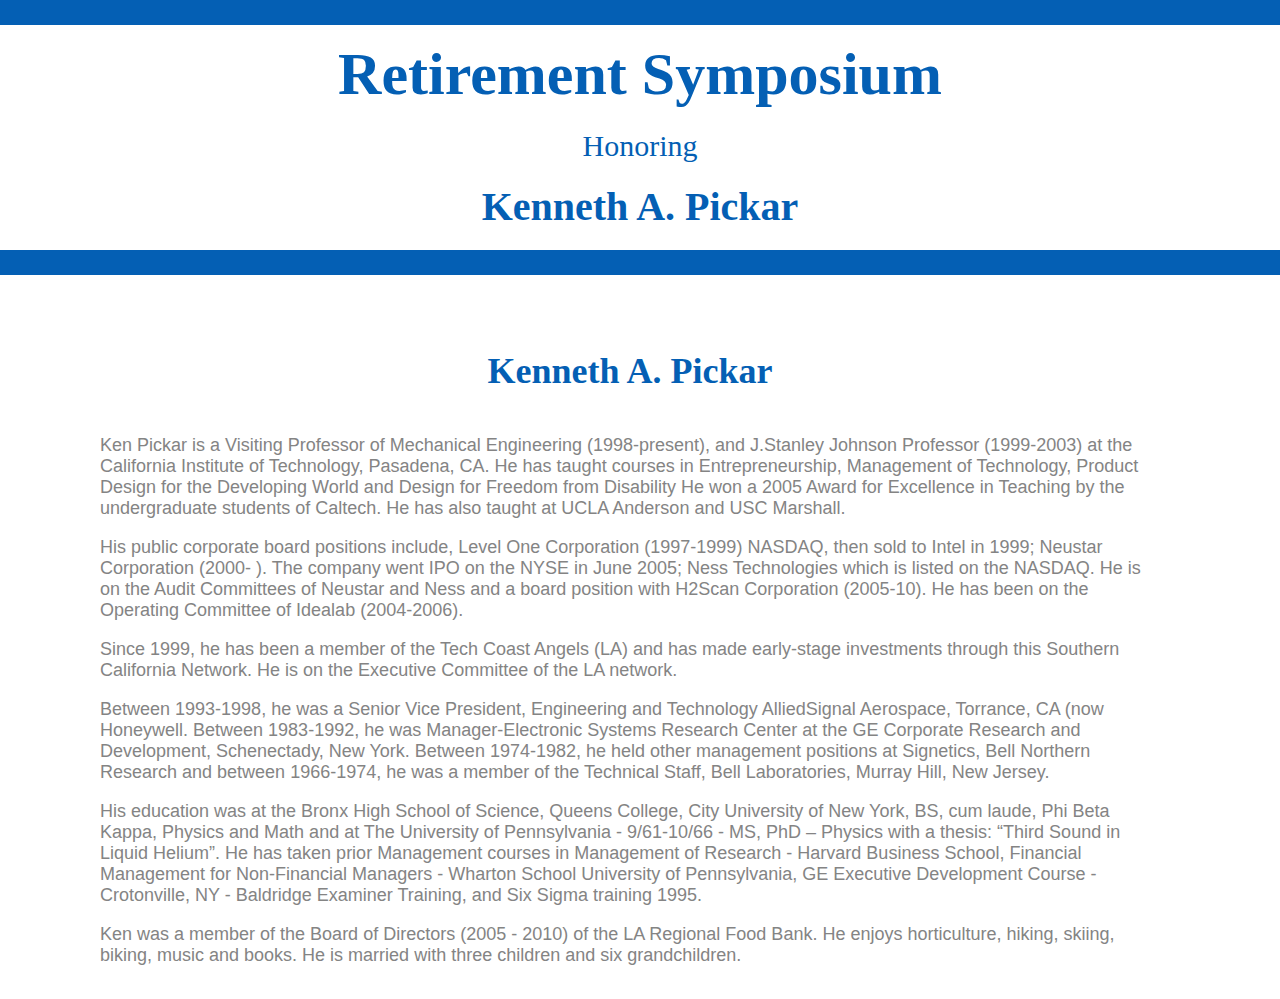
==== commit 8029de69: "adjust style, add hotels/parking page" ====
--- a/about-ken.html
+++ b/about-ken.html
@@ -17,11 +17,11 @@
             <div class="body-right" id="body-right-container">
             </div>
             <div class="top-background-retirement">
-                <div class="top-background-flower-border"></div>
+                <div class="top-background-block-border"></div>
                 <div class="retirement-party-text">Retirement Symposium</div>
                 <div class="honoring-text">Honoring</div>
                 <div class="name-text">Kenneth A. Pickar</div>
-                <div class="top-background-flower-border"></div>
+                <div class="top-background-block-border"></div>
             </div>
             <div class="section right-body-link">
                 <div class="section-title">Kenneth A. Pickar</div>
--- a/styles/style-content.css
+++ b/styles/style-content.css
@@ -8,6 +8,12 @@
     // font-family: 'Open Sans', Helvetica, Arial, sans-serif;
     font-family: Snell Roundhand;
     // background-image: url("../images/flower-background-pickar-pic-small-device.png");
+}
+
+.top-background-block-border {
+    height: 25px;
+    width: 100%;
+    background-color: #045FB4;
 }
 
 .top-background-flower-border {
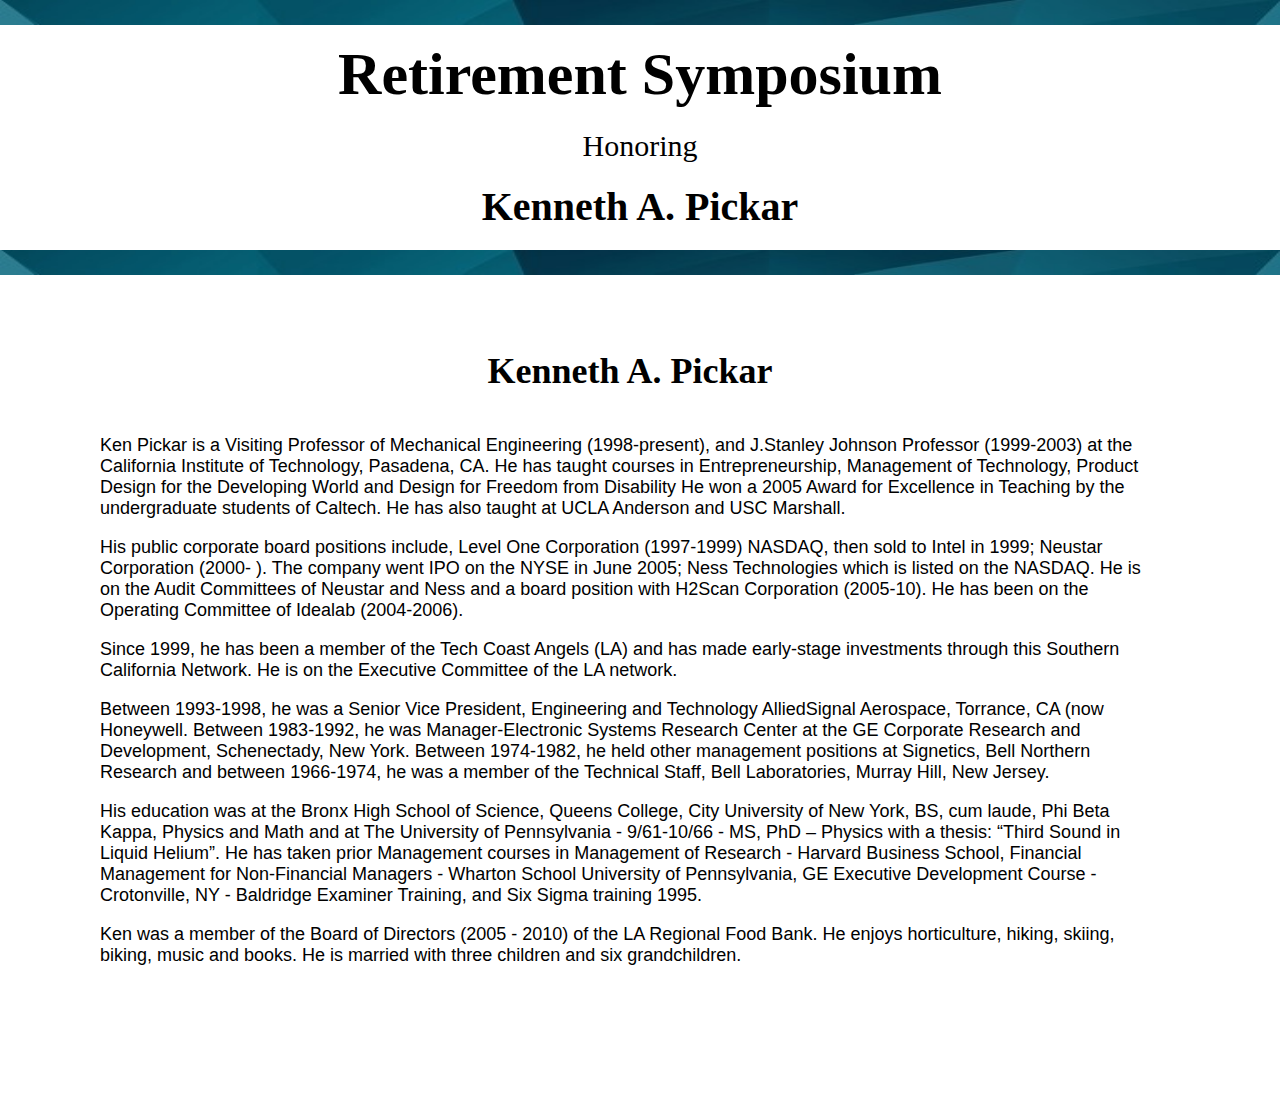
==== commit 5f63b7ae: "add bottom space" ====
--- a/about-ken.html
+++ b/about-ken.html
@@ -45,6 +45,7 @@
                     </p>
                 </div>
             </div>
+            <div class="bottom-space"></div>
         </div>
     </body>
 </html>
--- a/styles/style-content.css
+++ b/styles/style-content.css
@@ -13,28 +13,21 @@
 .top-background-block-border {
     height: 25px;
     width: 100%;
-    background-color: #045FB4;
-}
-
-.top-background-flower-border {
-    height: 50px;
-    width: 100%;
-    background-image: url("../images/flower-single-2.png");
-    background-size: 10% 100%;
-    // background-repeat: repeat-x;
+    background-image: url("../images/cyan_background_3_line_2.jpg");
+    background-size: 100% 100%;
 }
 
 .retirement-party-text {
     font-size: 60px;
     font-weight: bold;
-    color: #045FB4;
+    color: #000000;
     text-align: center;
     padding-top: 15px;
 }
 
 .honoring-text {
     font-size: 30px;
-    color: #045FB4;
+    color: #000000;
     text-align: center;
     padding-top: 20px;
 }
@@ -42,7 +35,7 @@
 .name-text {
     font-size: 40px;
     font-weight: bold;
-    color: #045FB4;
+    color: #000000;
     text-align: center;
     padding-top: 20px;
     padding-bottom: 20px;
@@ -50,6 +43,22 @@
 
 .text-center {
     text-align: center;
+}
+
+.hotel-map-block {
+    height: 200px;
+    width: 80%;
+}
+
+.hotel-item-block {
+    height: 150px;
+    margin-top: 20px;
+}
+
+.hotel-name {
+    font-weight: bold;
+    font-family: 'Open Sans', Helvetica, Arial, sans-serif;
+    font-size: 22px;
 }
 
 ul {
@@ -97,17 +106,17 @@
     // font-family: 'Open Sans', Helvetica, Arial, sans-serif;
     font-family: Snell Roundhand;
     font-weight: bold;
-    color: #045FB4;
+    color: #000000;
     text-align: center;
     padding-bottom: 10px;
 }
 
 .section-subtitle {
     padding-top: 15px;
-    font-size: 20px;
+    font-size: 24px;
     font-weight: bold;
     font-family: 'Open Sans', Helvetica, Arial, sans-serif;
-    color: #0174DF;
+    color: #000000;
 }
 
 .section-content {
@@ -115,47 +124,10 @@
     padding-bottom: 15px;
     font-size: 18px;
     font-family: 'Open Sans', Helvetica, Arial, sans-serif;
-    color: #848484;
+    color: #000000;
 }
 
-.moving-text {
-    color: #848484;
-    font-size: 20px;
-    font-family: 'Lato', sans-serif;
-    position: relative;
-    animation-name: news-moving-text;
-    animation-duration: 4s;
-    animation-fill-mode: forwards;
-    /* for Safari 4.0-8.0: */
-    -webkit-animation-name: news-moving-text;
-    -webkit-animatinn-duration: 4s;
-    -webkit-animation-fill-mode: forwards;
+.bottom-space {
+    height: 100px;
+    width: 100%;
 }
-
-#moving-text-1 {
-    animation-timing-function: linear;
-}
-
-#moving-text-2 {
-    animation-timing-function: ease;
-}
-
-#moving-text-3 {
-    animation-timing-function: ease-in;
-}
-
-#moving-text-4 {
-    animation-timing-function: ease-out;
-}
-
-    /* Safari 4.0-8.0 */
-@-webkit-keyframes news-moving-text {
-    from {left: 0px;}
-    to {left: 50px;}
-}
-
-/* Standard syntax */
-@keyframes news-moving-text {
-    from {left: 0px;}
-    to {left: 50px;}
-}
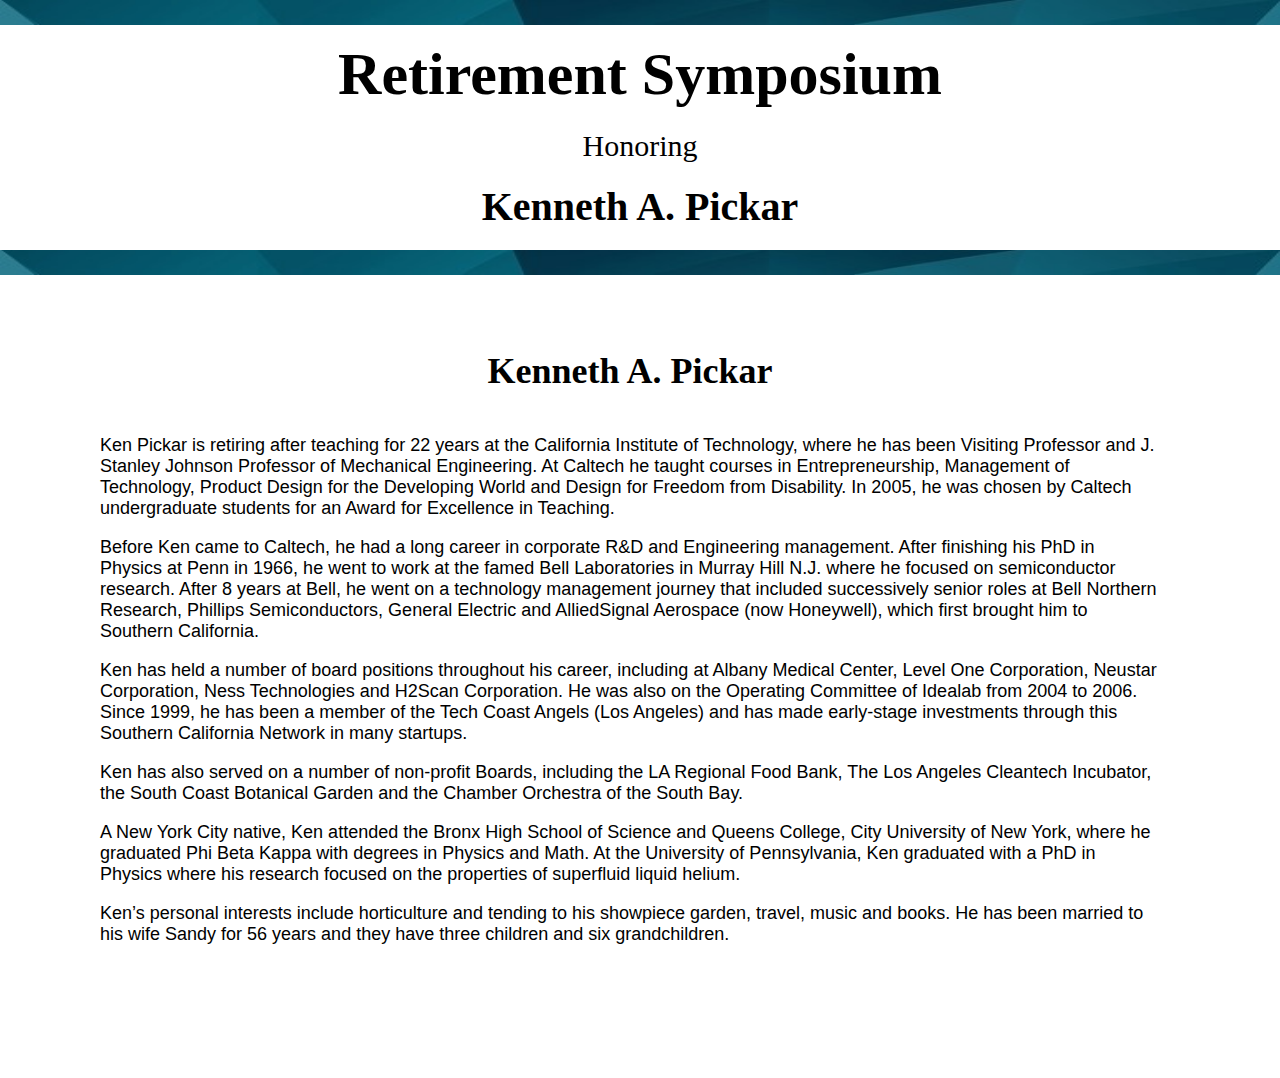
==== commit df7552e2: "update about-ken page" ====
--- a/about-ken.html
+++ b/about-ken.html
@@ -27,21 +27,22 @@
                 <div class="section-title">Kenneth A. Pickar</div>
                 <div class="section-content">
                     <p>
-                        Ken Pickar is a Visiting Professor of Mechanical Engineering (1998-present), and J.Stanley Johnson Professor (1999-2003) at the California Institute of Technology, Pasadena, CA. He has taught courses in Entrepreneurship, Management of Technology, Product Design for the Developing World and Design for Freedom from Disability He won a 2005 Award for Excellence in Teaching by the undergraduate students of Caltech. He has also taught at UCLA Anderson and USC Marshall.
+                        Ken Pickar is retiring after teaching for 22 years at the California Institute of Technology, where he has been Visiting Professor and J. Stanley Johnson Professor of Mechanical Engineering. At Caltech he taught courses in Entrepreneurship, Management of Technology, Product Design for the Developing World and Design for Freedom from Disability. In 2005, he was chosen by Caltech undergraduate students for an Award for Excellence in Teaching.
                     </P>
                     <P>
-                        His public corporate board positions include, Level One Corporation (1997-1999) NASDAQ, then sold to Intel in 1999; Neustar Corporation (2000- ). The company went IPO on the NYSE in June 2005; Ness Technologies which is listed on the NASDAQ. He is on the Audit Committees of Neustar and Ness and a board position with H2Scan Corporation (2005-10). He has been on the Operating Committee of Idealab (2004-2006).
+                        Before Ken came to Caltech, he had a long career in corporate R&D and Engineering management. After finishing his PhD in Physics at Penn in 1966, he went to work at the famed Bell Laboratories in Murray Hill N.J. where he focused on semiconductor research. After 8 years at Bell, he went on a technology management journey that included successively senior roles at Bell Northern Research, Phillips Semiconductors, General Electric and AlliedSignal Aerospace (now Honeywell), which first brought him to Southern California. 
                     </P>
                     <P>
-                        Since 1999, he has been a member of the Tech Coast Angels (LA) and has made early-stage investments through this Southern California Network. He is on the Executive Committee of the LA network.
+                        Ken has held a number of board positions throughout his career, including at Albany Medical Center, Level One Corporation, Neustar Corporation, Ness Technologies and H2Scan Corporation. He was also on the Operating Committee of Idealab from 2004 to 2006. Since 1999, he has been a member of the Tech Coast Angels (Los Angeles) and has made early-stage investments through this Southern California Network in many startups.
                     </P>
                     <P>
-                        Between 1993-1998, he was a Senior Vice President, Engineering and Technology AlliedSignal Aerospace, Torrance, CA (now Honeywell. Between 1983-1992, he was Manager-Electronic Systems Research Center at the GE Corporate Research and Development, Schenectady, New York. Between 1974-1982, he held other management positions at Signetics, Bell Northern Research and between 1966-1974, he was a member of the Technical Staff, Bell Laboratories, Murray Hill, New Jersey.
+                        Ken has also served on a number of non-profit Boards, including the LA Regional Food Bank, The Los Angeles Cleantech Incubator, the South Coast Botanical Garden and the Chamber Orchestra of the South Bay.
                     </p>
                     <p>
-                        His education was at the Bronx High School of Science, Queens College, City University of New York, BS, cum laude, Phi Beta Kappa, Physics and Math and at The University of Pennsylvania - 9/61-10/66 - MS, PhD – Physics with a thesis: “Third Sound in Liquid Helium”. He has taken prior Management courses in Management of Research - Harvard Business School, Financial Management for Non-Financial Managers - Wharton School University of Pennsylvania, GE Executive Development Course - Crotonville, NY - Baldridge Examiner Training, and Six Sigma training 1995.
+                        A New York City native, Ken attended the Bronx High School of Science and Queens College, City University of New York, where he graduated Phi Beta Kappa with degrees in Physics and Math. At the University of Pennsylvania, Ken graduated with a PhD in Physics where his research focused on the properties of superfluid liquid helium.
+                    </p>
                     <p>
-                        Ken was a member of the Board of Directors (2005 - 2010) of the LA Regional Food Bank. He enjoys horticulture, hiking, skiing, biking, music and books. He is married with three children and six grandchildren.
+                        Ken’s personal interests include horticulture and tending to his showpiece garden, travel, music and books. He has been married to his wife Sandy for 56 years and they have three children and six grandchildren.
                     </p>
                 </div>
             </div>
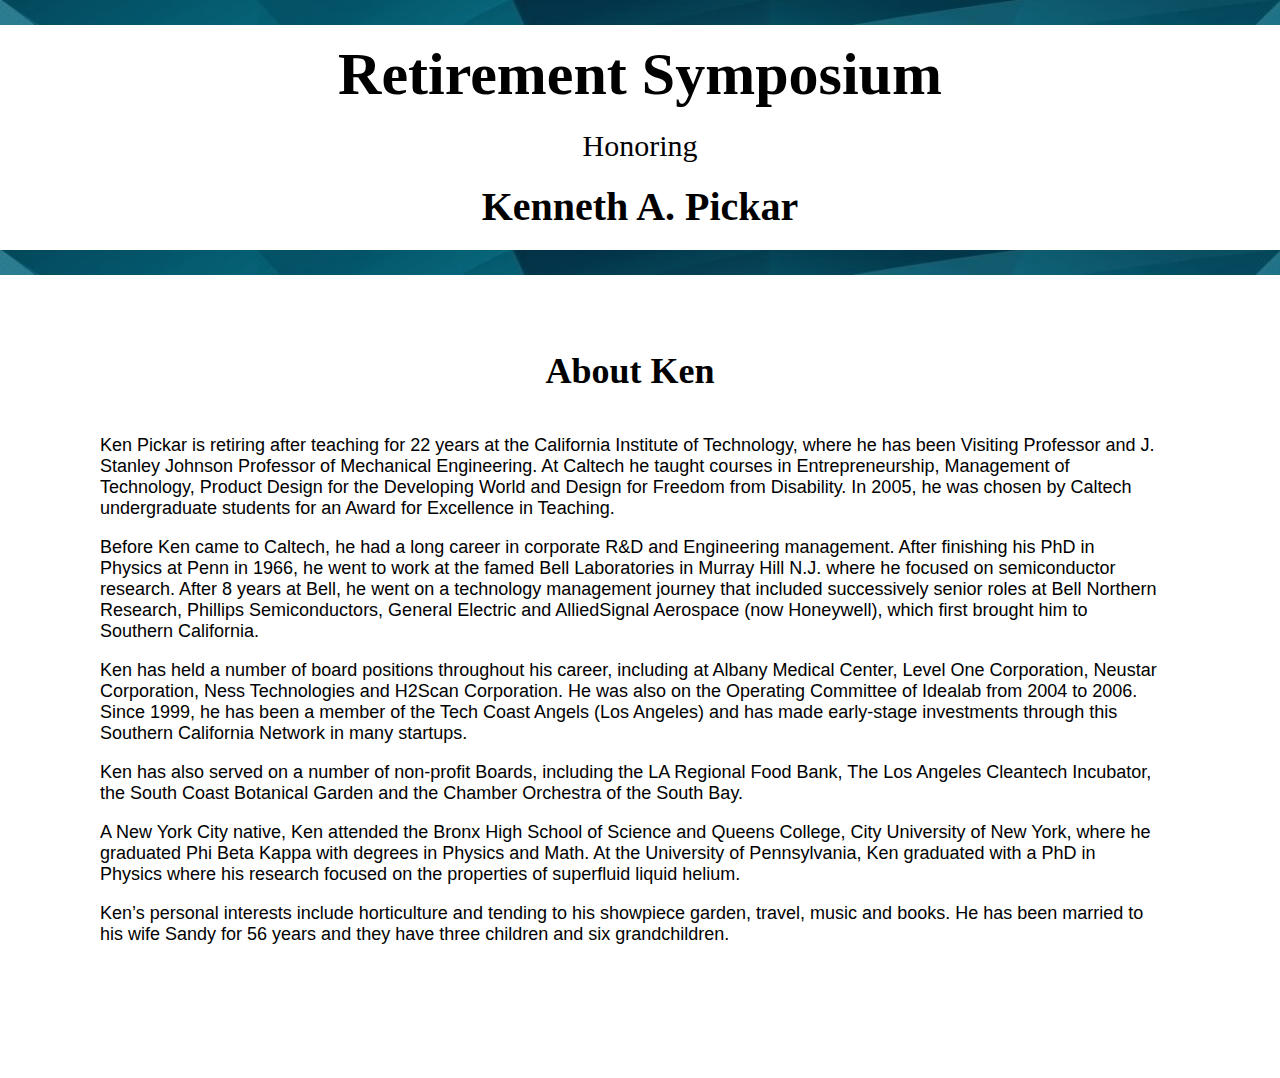
==== commit 1d19c32d: "update" ====
--- a/about-ken.html
+++ b/about-ken.html
@@ -24,7 +24,7 @@
                 <div class="top-background-block-border"></div>
             </div>
             <div class="section right-body-link">
-                <div class="section-title">Kenneth A. Pickar</div>
+                <div class="section-title">About Ken</div>
                 <div class="section-content">
                     <p>
                         Ken Pickar is retiring after teaching for 22 years at the California Institute of Technology, where he has been Visiting Professor and J. Stanley Johnson Professor of Mechanical Engineering. At Caltech he taught courses in Entrepreneurship, Management of Technology, Product Design for the Developing World and Design for Freedom from Disability. In 2005, he was chosen by Caltech undergraduate students for an Award for Excellence in Teaching.
--- a/styles/style-content.css
+++ b/styles/style-content.css
@@ -43,6 +43,22 @@
 
 .text-center {
     text-align: center;
+}
+
+.text-bold {
+    font-weight: bold;
+}
+
+.text-italic {
+    font-style: italic;
+}
+
+.padding-left-50px {
+    padding-left: 50px;
+}
+
+.padding-left-20px {
+    padding-left: 20px;
 }
 
 .hotel-map-block {
@@ -119,6 +135,14 @@
     color: #000000;
 }
 
+.section-subtitle-2 {
+    padding-top: 15px;
+    font-size: 20px;
+    font-weight: bold;
+    font-family: 'Open Sans', Helvetica, Arial, sans-serif;
+    color: #000000;
+}
+
 .section-content {
     padding-top: 15px;
     padding-bottom: 15px;
@@ -131,3 +155,121 @@
     height: 100px;
     width: 100%;
 }
+
+.schedule-title-block {
+    height: 50px;
+    width: 100%;
+    background-color: #E5E5E5;
+}
+
+.speaker-block {
+    height: 80px;
+    padding-left: 20px;
+}
+
+.speaker-picture-block {
+    width: 105px;
+    padding-left: 20px;
+}
+
+.David-picture {
+    height: 65px;
+    width: 65px;
+    background-image: url("../images/speaker-pictures/David.jpg");
+    background-size: 100% 100%;
+}
+
+.Aaron-picture {
+    height: 65px;
+    width: 65px;
+    background-image: url("../images/speaker-pictures/Aaron.jpg");
+    background-size: 100% 100%;
+}
+
+.Jose-picture {
+    height: 65px;
+    width: 65px;
+    background-image: url("../images/speaker-pictures/Jose.jpg");
+    background-size: 100% 100%;
+}
+
+.Kaushik-picture {
+    height: 65px;
+    width: 65px;
+    background-image: url("../images/speaker-pictures/Kaushik.jpg");
+    background-size: 100% 100%;
+}
+
+.Mory-picture {
+    height: 65px;
+    width: 65px;
+    background-image: url("../images/speaker-pictures/Mory.jpeg");
+    background-size: 100% 100%;
+}
+
+.AndyLin-picture {
+    height: 65px;
+    width: 65px;
+    background-image: url("../images/speaker-pictures/AndyLin.jpg");
+    background-size: 100% 100%;
+}
+
+.Richard-picture {
+    height: 65px;
+    width: 65px;
+    background-image: url("../images/speaker-pictures/Richard.jpg");
+    background-size: 100% 100%;
+}
+
+.Guruswami-picture {
+    height: 65px;
+    width: 65px;
+    background-image: url("../images/speaker-pictures/Guruswami.jpg");
+    background-size: 100% 100%;
+}
+
+.Gil-picture {
+    height: 65px;
+    width: 65px;
+    background-image: url("../images/speaker-pictures/Gil.jpg");
+    background-size: 100% 100%;
+}
+
+.Ares-picture {
+    height: 65px;
+    width: 65px;
+    background-image: url("../images/speaker-pictures/Ares.jpg");
+    background-size: 100% 100%;
+}
+
+.Downard-picture {
+    height: 65px;
+    width: 65px;
+    background-image: url("../images/speaker-pictures/Claire_Andy.jpeg");
+    background-size: 100% 100%;
+}
+
+.Lu-picture {
+    height: 65px;
+    width: 65px;
+    background-image: url("../images/speaker-pictures/Lu.jpg");
+    background-size: 100% 100%;
+}
+
+.Betty-picture {
+    height: 65px;
+    width: 65px;
+    background-image: url("../images/speaker-pictures/Betty.jpeg");
+    background-size: 100% 100%;
+}
+
+.Rudy-picture {
+    height: 65px;
+    width: 65px;
+    background-image: url("../images/speaker-pictures/Rudy.jpeg");
+    background-size: 100% 100%;
+}
+
+.speaker-name-block {
+    padding-left: 50px;
+}
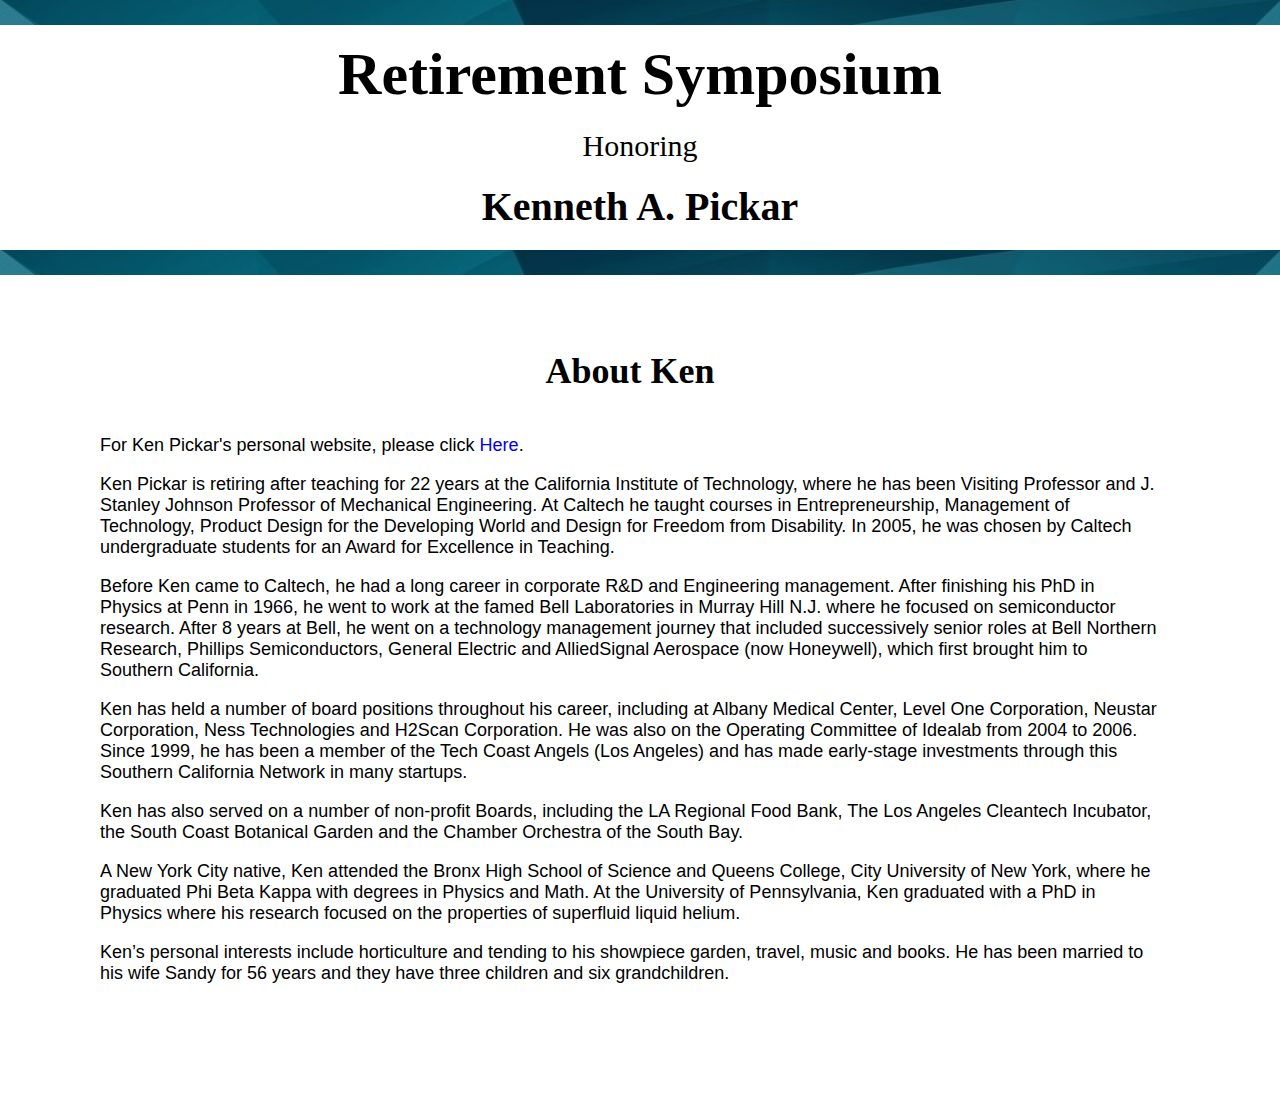
==== commit 11ba7569: "update changes" ====
--- a/about-ken.html
+++ b/about-ken.html
@@ -27,6 +27,9 @@
                 <div class="section-title">About Ken</div>
                 <div class="section-content">
                     <p>
+                        For Ken Pickar's personal website, please click <a href="https://kpickar.caltech.edu/" target="_blank">Here</a>.
+                    </p>
+                    <p>
                         Ken Pickar is retiring after teaching for 22 years at the California Institute of Technology, where he has been Visiting Professor and J. Stanley Johnson Professor of Mechanical Engineering. At Caltech he taught courses in Entrepreneurship, Management of Technology, Product Design for the Developing World and Design for Freedom from Disability. In 2005, he was chosen by Caltech undergraduate students for an Award for Excellence in Teaching.
                     </P>
                     <P>
